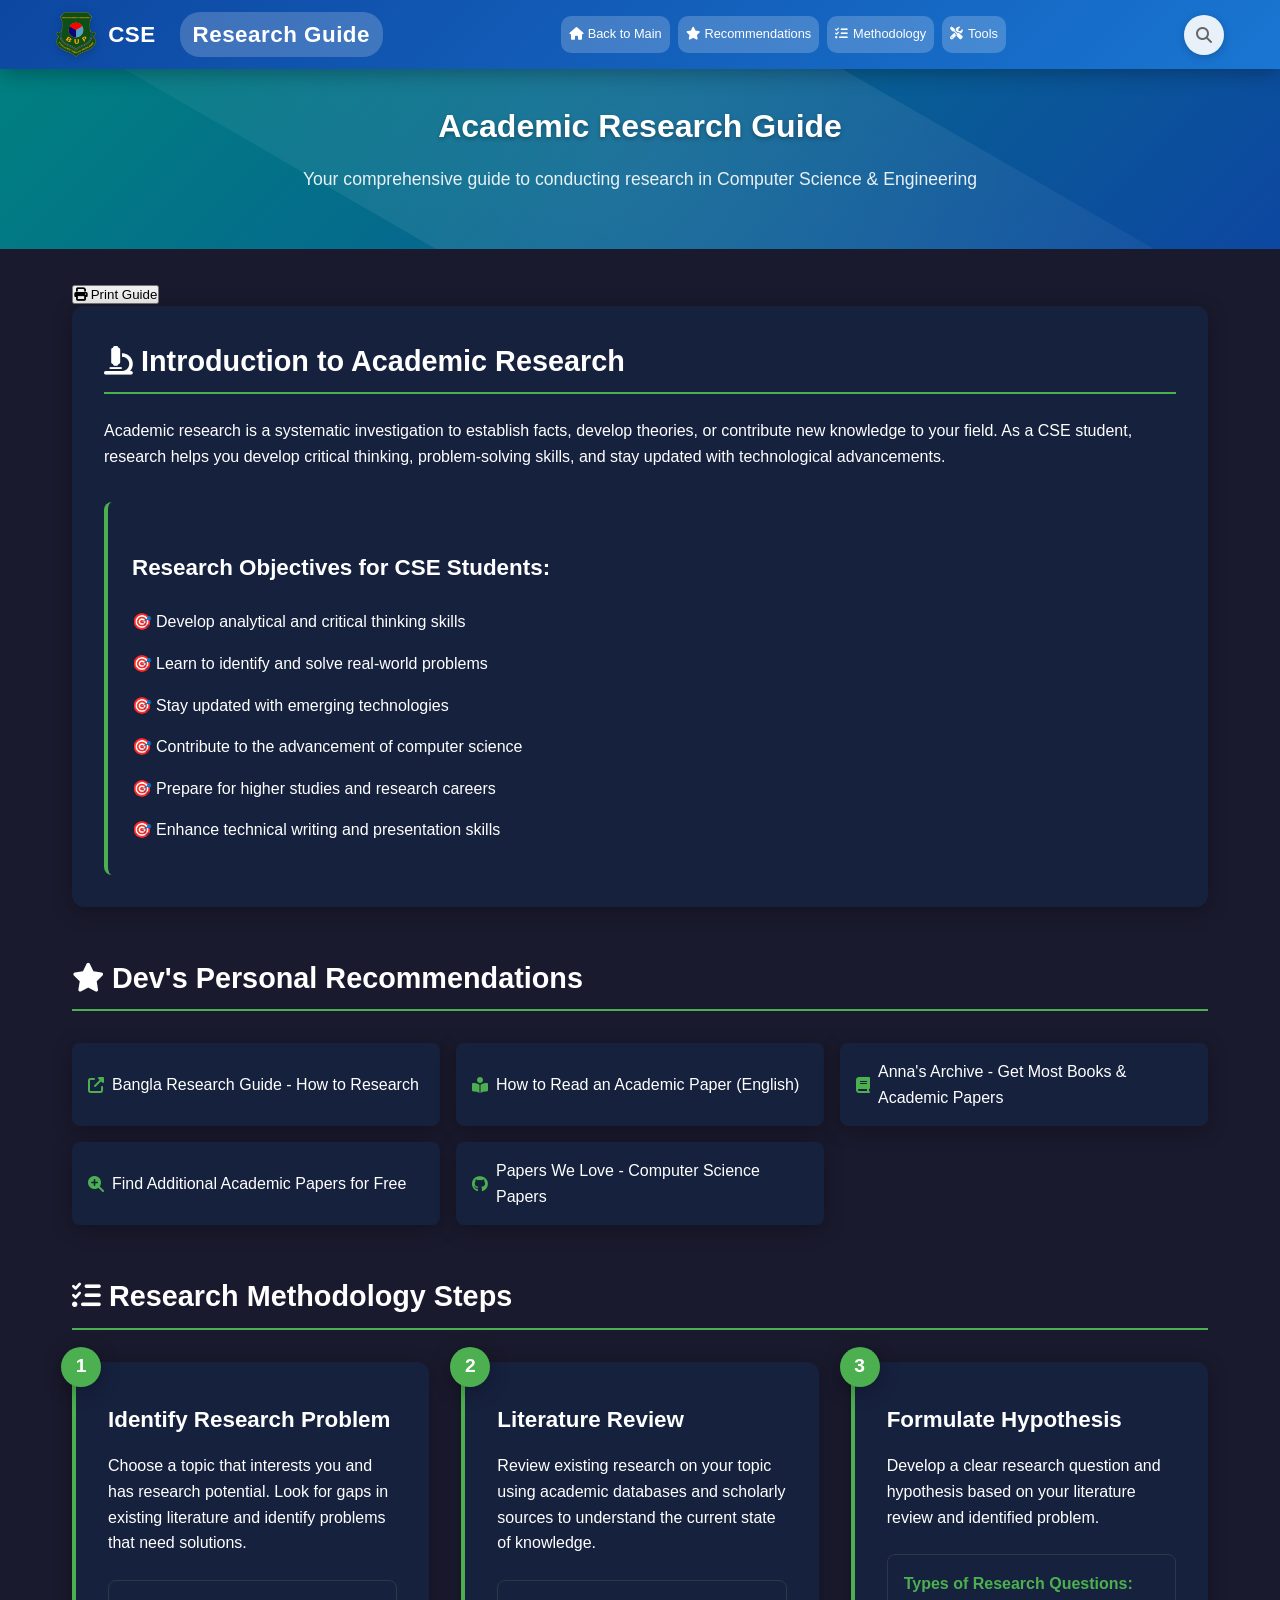
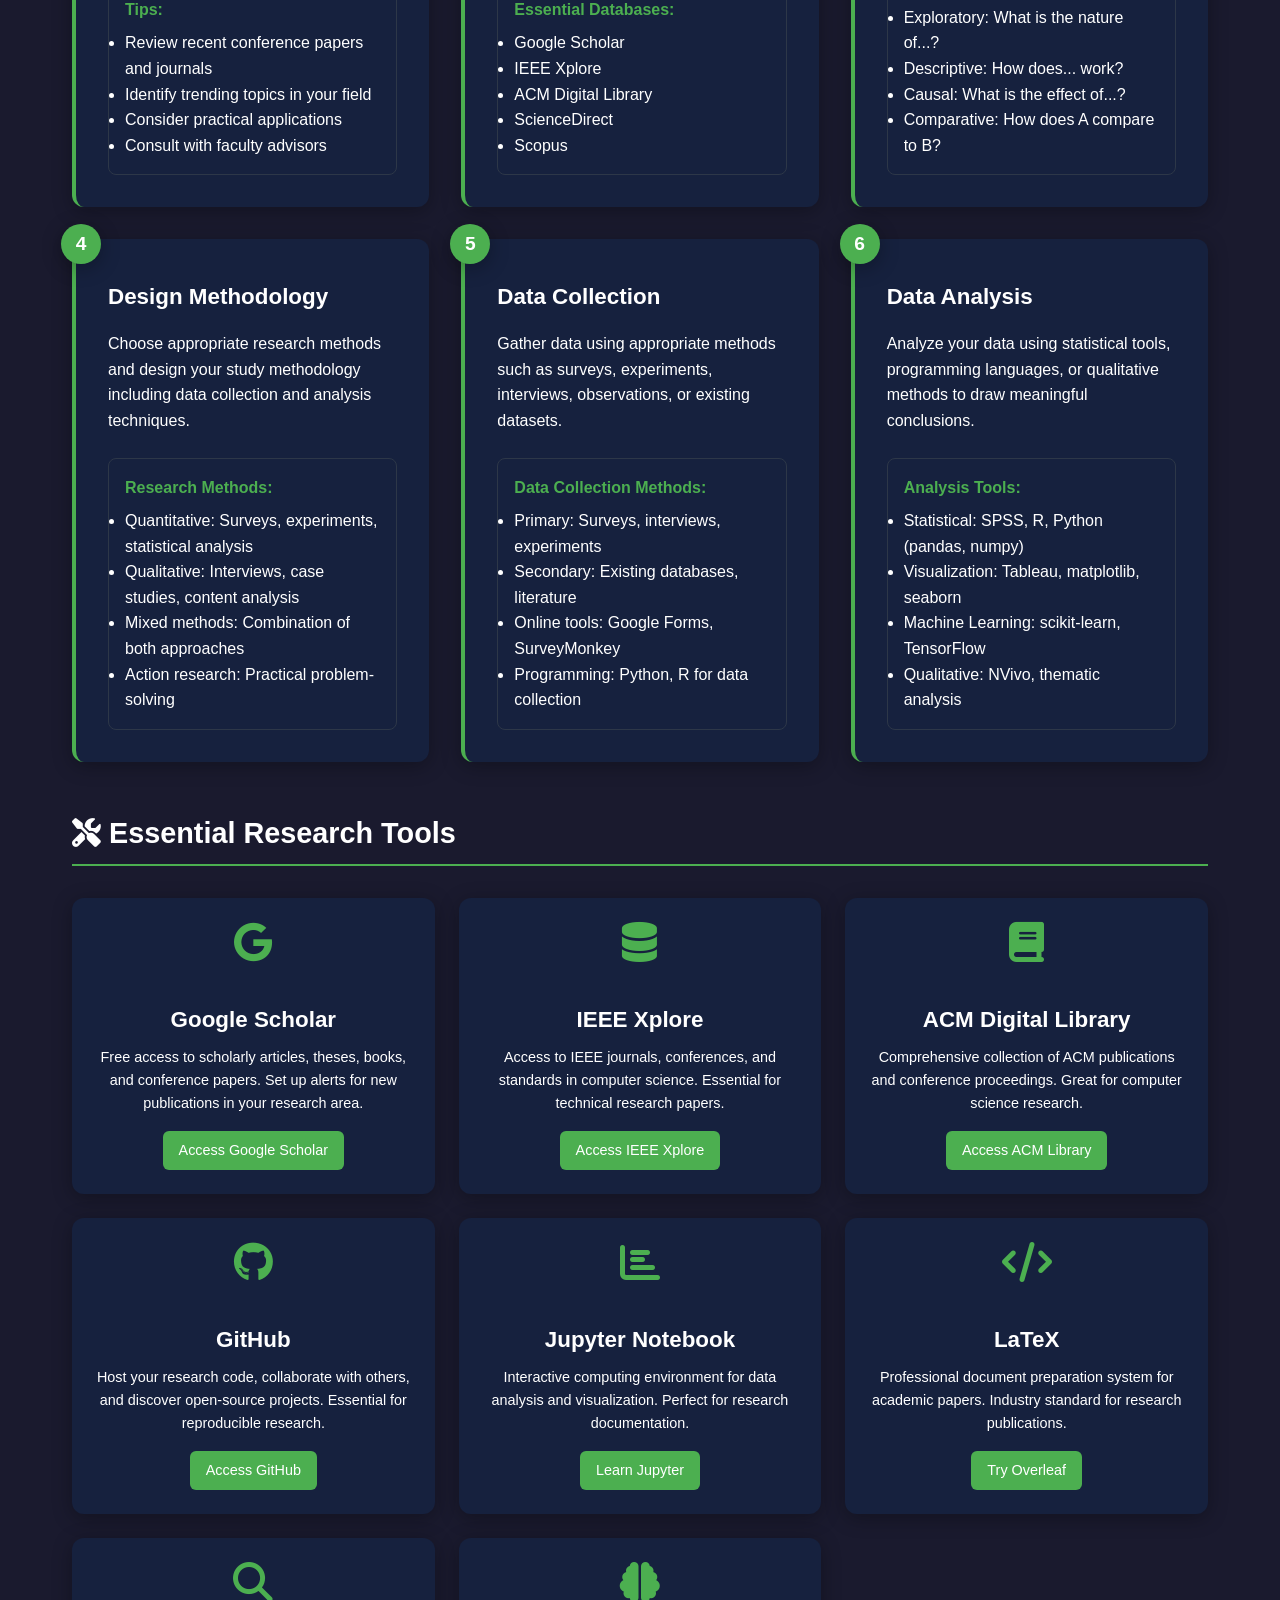
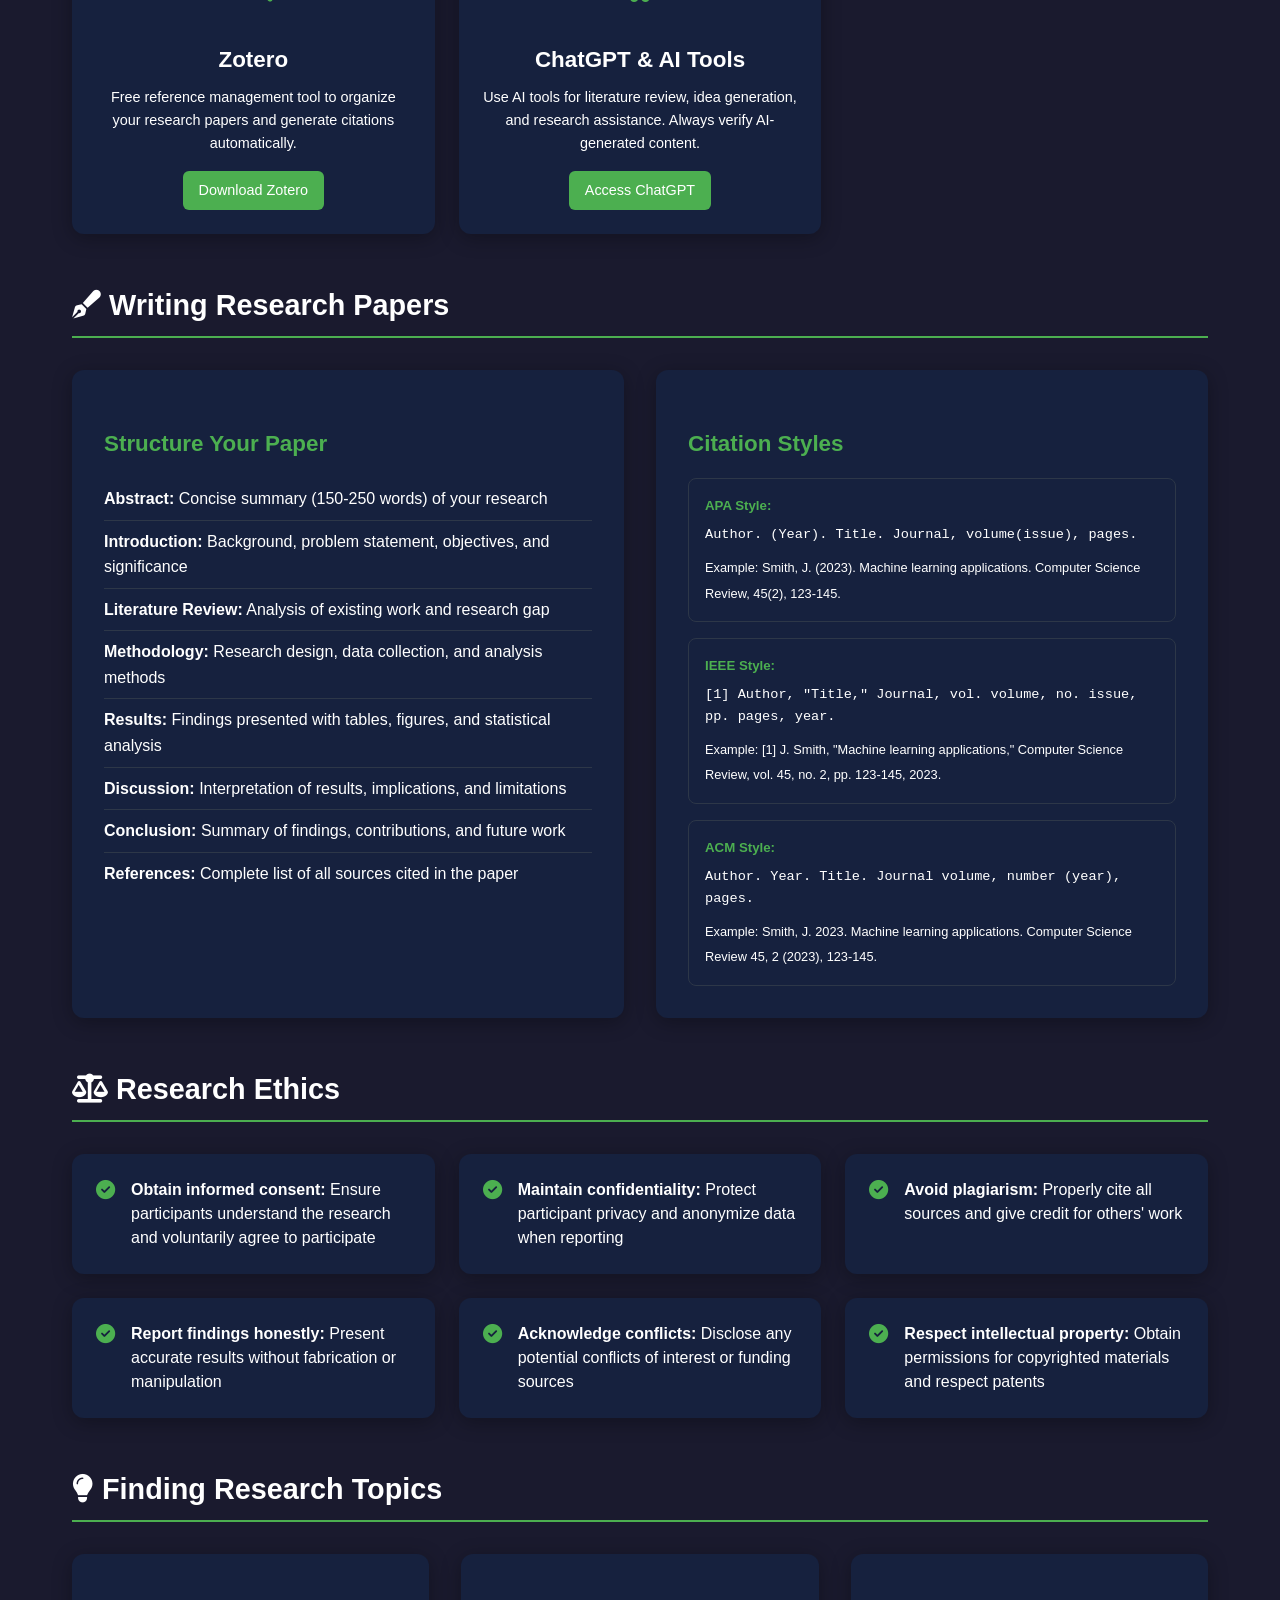
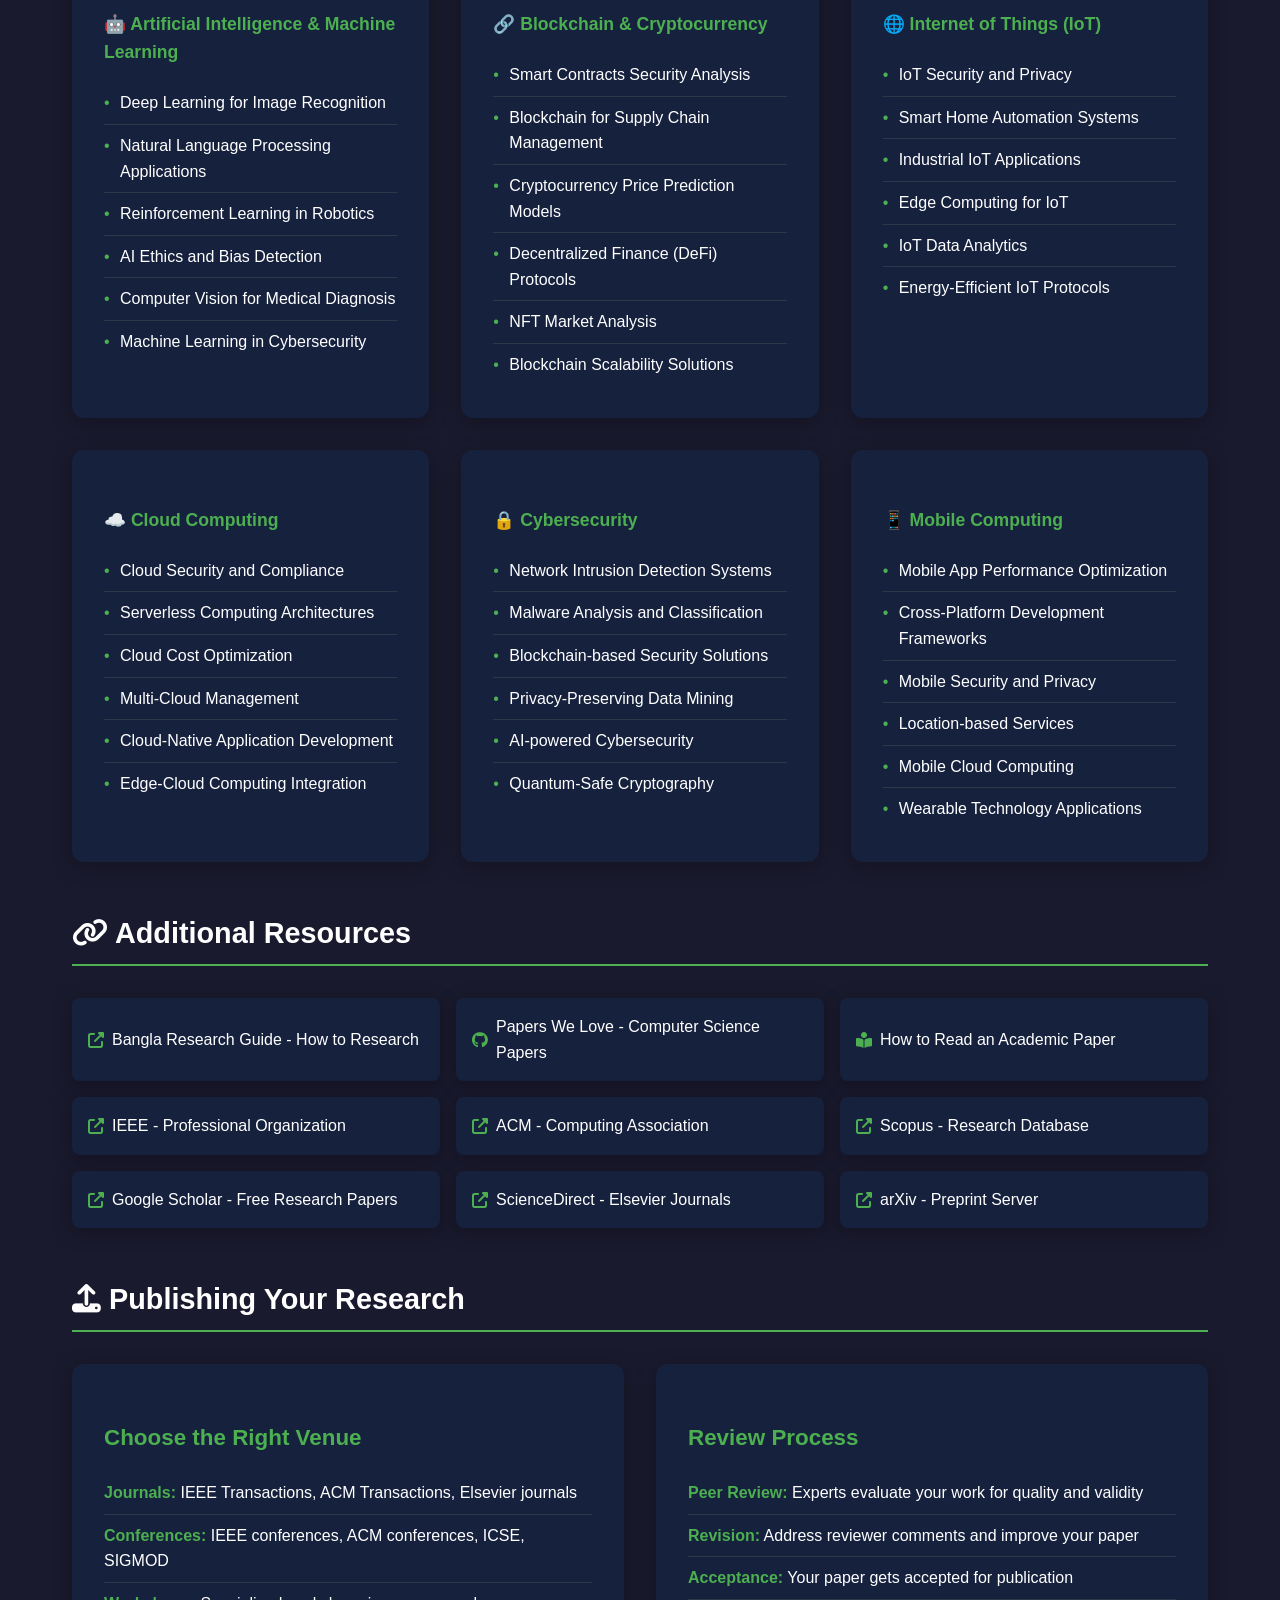
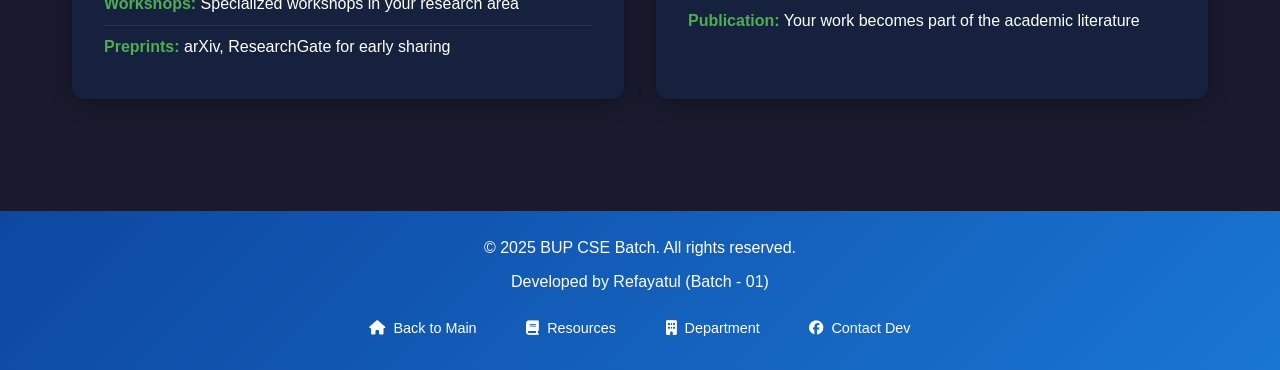
==== research-guide.html @ 0cd7b8c2 "feat: add research guide and contact dev links to navigation - Add navigation links to research guid" ====
<!DOCTYPE html>
<html lang="en">

<head>
    <meta charset="UTF-8">
    <meta name="viewport" content="width=device-width, initial-scale=1.0">
    <title>Academic Research Guide - BUP CSE</title>
    <link rel="icon" href="assets/images/logo/BUP_Logopng.png" type="image/png">
    <link rel="stylesheet" href="css/style.css">
    <link rel="stylesheet" href="css/research-guide.css">
    <!-- Manifest for PWA -->
    <link rel="manifest" href="data/manifest.json">
    <!-- Font Awesome for better icons -->
    <link rel="stylesheet" href="https://cdnjs.cloudflare.com/ajax/libs/font-awesome/6.4.0/css/all.min.css">
</head>

<body data-theme="dark">
    <!-- Header -->
    <header>
        <div class="nav-container">
            <div class="logo">
                <a href="index.html">
                    <img src="assets/images/logo/BUP_Logopng.png" alt="BUP Logo" id="siteLogo">
                    <span>CSE</span>
                </a>
                <span class="batch-indicator">Research Guide</span>
            </div>

            <!-- Nav Links in Navbar -->
            <div class="nav-links">
                <a href="index.html">
                    <i class="fas fa-home"></i> Back to Main
                </a>
                <a href="#dev-recommendations">
                    <i class="fas fa-star"></i> Recommendations
                </a>
                <a href="#research-steps">
                    <i class="fas fa-list-check"></i> Methodology
                </a>
                <a href="#research-tools">
                    <i class="fas fa-tools"></i> Tools
                </a>
            </div>

            <!-- Mobile Menu -->
            <div class="mobile-menu" id="mobileMenu">
                <a href="index.html"><i class="fas fa-home"></i> Back to Main</a>
                <a href="#research-intro"><i class="fas fa-microscope"></i> Introduction</a>
                <a href="#research-steps"><i class="fas fa-list-check"></i> Methodology</a>
                <a href="#research-tools"><i class="fas fa-tools"></i> Tools</a>
                <a href="#research-writing"><i class="fas fa-pen-fancy"></i> Writing</a>
                <a href="#research-ethics"><i class="fas fa-balance-scale"></i> Ethics</a>
                <a href="#research-topics"><i class="fas fa-lightbulb"></i> Topics</a>
            </div>

            <!-- Enhanced Navbar Controls -->
            <div class="navbar-controls">
                <div class="search-container-nav">
                    <div class="search-wrapper-nav">
                        <i class="fas fa-search search-icon-nav"></i>
                        <input type="text" id="resourceSearchNav" placeholder="Search guide...">
                        <button id="clearSearchNav" class="clear-search-nav">
                            <i class="fas fa-times"></i>
                        </button>
                    </div>
                    <div id="searchResultsNav" class="search-results-nav"></div>
                </div>
                <div class="hamburger" id="hamburger" onclick="toggleMenu()">
                    <div></div>
                    <div></div>
                    <div></div>
                </div>
            </div>
        </div>
    </header>

    <!-- Hero Section -->
    <section class="hero desktop-only">
        <div class="hero-content">
            <h1>Academic Research Guide</h1>
            <p>Your comprehensive guide to conducting research in Computer Science & Engineering</p>
        </div>
    </section>

    <!-- Research Guide Content -->
    <section class="research-guide-section" id="research-guide">
        <div class="research-content">
            <div class="research-intro" id="research-intro">
                <h3><i class="fas fa-microscope"></i> Introduction to Academic Research</h3>
                <p>Academic research is a systematic investigation to establish facts, develop theories, or contribute new knowledge to your field. As a CSE student, research helps you develop critical thinking, problem-solving skills, and stay updated with technological advancements.</p>

                <div class="research-objectives">
                    <h4>Research Objectives for CSE Students:</h4>
                    <ul>
                        <li>Develop analytical and critical thinking skills</li>
                        <li>Learn to identify and solve real-world problems</li>
                        <li>Stay updated with emerging technologies</li>
                        <li>Contribute to the advancement of computer science</li>
                        <li>Prepare for higher studies and research careers</li>
                        <li>Enhance technical writing and presentation skills</li>
                    </ul>
                </div>
            </div>

            <div class="research-resources" id="dev-recommendations">
                <h3><i class="fas fa-star"></i> Dev's Personal Recommendations</h3>
                <div class="resource-links">
                    <a href="https://howtoresearch.gitbook.io/home" target="_blank" class="resource-link">
                        <i class="fas fa-external-link-alt"></i> Bangla Research Guide - How to Research
                    </a>
                    <a href="https://github.com/papers-we-love/papers-we-love?tab=readme-ov-file#how-to-read-a-paper" target="_blank" class="resource-link">
                        <i class="fas fa-book-reader"></i> How to Read an Academic Paper (English)
                    </a>
                    <a href="https://annas-archive.org/" target="_blank" class="resource-link">
                        <i class="fas fa-book"></i> Anna's Archive - Get Most Books & Academic Papers
                    </a>
                    <a href="https://fmhy.net/reading#academic-papers" target="_blank" class="resource-link">
                        <i class="fas fa-search-plus"></i> Find Additional Academic Papers for Free
                    </a>
                    
                    <a href="https://github.com/papers-we-love/papers-we-love?tab=readme-ov-file" target="_blank" class="resource-link">
                        <i class="fab fa-github"></i> Papers We Love - Computer Science Papers
                    </a>
                    
                </div>
            </div>

            <div class="research-steps" id="research-steps">
                <h3><i class="fas fa-list-check"></i> Research Methodology Steps</h3>
                <div class="steps-grid">
                    <div class="step-item">
                        <div class="step-number">1</div>
                        <h4>Identify Research Problem</h4>
                        <p>Choose a topic that interests you and has research potential. Look for gaps in existing literature and identify problems that need solutions.</p>
                        <div class="step-tips">
                            <strong>Tips:</strong>
                            <ul>
                                <li>Review recent conference papers and journals</li>
                                <li>Identify trending topics in your field</li>
                                <li>Consider practical applications</li>
                                <li>Consult with faculty advisors</li>
                            </ul>
                        </div>
                    </div>
                    <div class="step-item">
                        <div class="step-number">2</div>
                        <h4>Literature Review</h4>
                        <p>Review existing research on your topic using academic databases and scholarly sources to understand the current state of knowledge.</p>
                        <div class="step-tips">
                            <strong>Essential Databases:</strong>
                            <ul>
                                <li>Google Scholar</li>
                                <li>IEEE Xplore</li>
                                <li>ACM Digital Library</li>
                                <li>ScienceDirect</li>
                                <li>Scopus</li>
                            </ul>
                        </div>
                    </div>
                    <div class="step-item">
                        <div class="step-number">3</div>
                        <h4>Formulate Hypothesis</h4>
                        <p>Develop a clear research question and hypothesis based on your literature review and identified problem.</p>
                        <div class="step-tips">
                            <strong>Types of Research Questions:</strong>
                            <ul>
                                <li>Exploratory: What is the nature of...?</li>
                                <li>Descriptive: How does... work?</li>
                                <li>Causal: What is the effect of...?</li>
                                <li>Comparative: How does A compare to B?</li>
                            </ul>
                        </div>
                    </div>
                    <div class="step-item">
                        <div class="step-number">4</div>
                        <h4>Design Methodology</h4>
                        <p>Choose appropriate research methods and design your study methodology including data collection and analysis techniques.</p>
                        <div class="step-tips">
                            <strong>Research Methods:</strong>
                            <ul>
                                <li>Quantitative: Surveys, experiments, statistical analysis</li>
                                <li>Qualitative: Interviews, case studies, content analysis</li>
                                <li>Mixed methods: Combination of both approaches</li>
                                <li>Action research: Practical problem-solving</li>
                            </ul>
                        </div>
                    </div>
                    <div class="step-item">
                        <div class="step-number">5</div>
                        <h4>Data Collection</h4>
                        <p>Gather data using appropriate methods such as surveys, experiments, interviews, observations, or existing datasets.</p>
                        <div class="step-tips">
                            <strong>Data Collection Methods:</strong>
                            <ul>
                                <li>Primary: Surveys, interviews, experiments</li>
                                <li>Secondary: Existing databases, literature</li>
                                <li>Online tools: Google Forms, SurveyMonkey</li>
                                <li>Programming: Python, R for data collection</li>
                            </ul>
                        </div>
                    </div>
                    <div class="step-item">
                        <div class="step-number">6</div>
                        <h4>Data Analysis</h4>
                        <p>Analyze your data using statistical tools, programming languages, or qualitative methods to draw meaningful conclusions.</p>
                        <div class="step-tips">
                            <strong>Analysis Tools:</strong>
                            <ul>
                                <li>Statistical: SPSS, R, Python (pandas, numpy)</li>
                                <li>Visualization: Tableau, matplotlib, seaborn</li>
                                <li>Machine Learning: scikit-learn, TensorFlow</li>
                                <li>Qualitative: NVivo, thematic analysis</li>
                            </ul>
                        </div>
                    </div>
                </div>
            </div>

            <div class="research-tools" id="research-tools">
                <h3><i class="fas fa-tools"></i> Essential Research Tools</h3>
                <div class="tools-grid">
                    <div class="tool-item">
                        <i class="fab fa-google"></i>
                        <h4>Google Scholar</h4>
                        <p>Free access to scholarly articles, theses, books, and conference papers. Set up alerts for new publications in your research area.</p>
                        <a href="https://scholar.google.com/" target="_blank" class="tool-link">Access Google Scholar</a>
                    </div>
                    <div class="tool-item">
                        <i class="fas fa-database"></i>
                        <h4>IEEE Xplore</h4>
                        <p>Access to IEEE journals, conferences, and standards in computer science. Essential for technical research papers.</p>
                        <a href="https://ieeexplore.ieee.org/" target="_blank" class="tool-link">Access IEEE Xplore</a>
                    </div>
                    <div class="tool-item">
                        <i class="fas fa-book"></i>
                        <h4>ACM Digital Library</h4>
                        <p>Comprehensive collection of ACM publications and conference proceedings. Great for computer science research.</p>
                        <a href="https://dl.acm.org/" target="_blank" class="tool-link">Access ACM Library</a>
                    </div>
                    <div class="tool-item">
                        <i class="fab fa-github"></i>
                        <h4>GitHub</h4>
                        <p>Host your research code, collaborate with others, and discover open-source projects. Essential for reproducible research.</p>
                        <a href="https://github.com/" target="_blank" class="tool-link">Access GitHub</a>
                    </div>
                    <div class="tool-item">
                        <i class="fas fa-chart-bar"></i>
                        <h4>Jupyter Notebook</h4>
                        <p>Interactive computing environment for data analysis and visualization. Perfect for research documentation.</p>
                        <a href="https://jupyter.org/" target="_blank" class="tool-link">Learn Jupyter</a>
                    </div>
                    <div class="tool-item">
                        <i class="fas fa-code"></i>
                        <h4>LaTeX</h4>
                        <p>Professional document preparation system for academic papers. Industry standard for research publications.</p>
                        <a href="https://www.overleaf.com/" target="_blank" class="tool-link">Try Overleaf</a>
                    </div>
                    <div class="tool-item">
                        <i class="fas fa-search"></i>
                        <h4>Zotero</h4>
                        <p>Free reference management tool to organize your research papers and generate citations automatically.</p>
                        <a href="https://www.zotero.org/" target="_blank" class="tool-link">Download Zotero</a>
                    </div>
                    <div class="tool-item">
                        <i class="fas fa-brain"></i>
                        <h4>ChatGPT & AI Tools</h4>
                        <p>Use AI tools for literature review, idea generation, and research assistance. Always verify AI-generated content.</p>
                        <a href="https://chat.openai.com/" target="_blank" class="tool-link">Access ChatGPT</a>
                    </div>
                </div>
            </div>

            <div class="research-writing" id="research-writing">
                <h3><i class="fas fa-pen-fancy"></i> Writing Research Papers</h3>
                <div class="writing-tips">
                    <div class="writing-tip">
                        <h4>Structure Your Paper</h4>
                        <ul>
                            <li><strong>Abstract:</strong> Concise summary (150-250 words) of your research</li>
                            <li><strong>Introduction:</strong> Background, problem statement, objectives, and significance</li>
                            <li><strong>Literature Review:</strong> Analysis of existing work and research gap</li>
                            <li><strong>Methodology:</strong> Research design, data collection, and analysis methods</li>
                            <li><strong>Results:</strong> Findings presented with tables, figures, and statistical analysis</li>
                            <li><strong>Discussion:</strong> Interpretation of results, implications, and limitations</li>
                            <li><strong>Conclusion:</strong> Summary of findings, contributions, and future work</li>
                            <li><strong>References:</strong> Complete list of all sources cited in the paper</li>
                        </ul>
                    </div>
                    <div class="writing-tip">
                        <h4>Citation Styles</h4>
                        <div class="citation-examples">
                            <div class="citation-style">
                                <h5>APA Style:</h5>
                                <p>Author. (Year). Title. Journal, volume(issue), pages.</p>
                                <small>Example: Smith, J. (2023). Machine learning applications. Computer Science Review, 45(2), 123-145.</small>
                            </div>
                            <div class="citation-style">
                                <h5>IEEE Style:</h5>
                                <p>[1] Author, "Title," Journal, vol. volume, no. issue, pp. pages, year.</p>
                                <small>Example: [1] J. Smith, "Machine learning applications," Computer Science Review, vol. 45, no. 2, pp. 123-145, 2023.</small>
                            </div>
                            <div class="citation-style">
                                <h5>ACM Style:</h5>
                                <p>Author. Year. Title. Journal volume, number (year), pages.</p>
                                <small>Example: Smith, J. 2023. Machine learning applications. Computer Science Review 45, 2 (2023), 123-145.</small>
                            </div>
                        </div>
                    </div>
                </div>
            </div>

            <div class="research-ethics" id="research-ethics">
                <h3><i class="fas fa-balance-scale"></i> Research Ethics</h3>
                <div class="ethics-points">
                    <div class="ethics-point">
                        <i class="fas fa-check-circle"></i>
                        <span><strong>Obtain informed consent:</strong> Ensure participants understand the research and voluntarily agree to participate</span>
                    </div>
                    <div class="ethics-point">
                        <i class="fas fa-check-circle"></i>
                        <span><strong>Maintain confidentiality:</strong> Protect participant privacy and anonymize data when reporting</span>
                    </div>
                    <div class="ethics-point">
                        <i class="fas fa-check-circle"></i>
                        <span><strong>Avoid plagiarism:</strong> Properly cite all sources and give credit for others' work</span>
                    </div>
                    <div class="ethics-point">
                        <i class="fas fa-check-circle"></i>
                        <span><strong>Report findings honestly:</strong> Present accurate results without fabrication or manipulation</span>
                    </div>
                    <div class="ethics-point">
                        <i class="fas fa-check-circle"></i>
                        <span><strong>Acknowledge conflicts:</strong> Disclose any potential conflicts of interest or funding sources</span>
                    </div>
                    <div class="ethics-point">
                        <i class="fas fa-check-circle"></i>
                        <span><strong>Respect intellectual property:</strong> Obtain permissions for copyrighted materials and respect patents</span>
                    </div>
                </div>
            </div>

            <div class="research-topics" id="research-topics">
                <h3><i class="fas fa-lightbulb"></i> Finding Research Topics</h3>
                <div class="topic-suggestions">
                    <div class="topic-category">
                        <h4>🤖 Artificial Intelligence & Machine Learning</h4>
                        <ul>
                            <li>Deep Learning for Image Recognition</li>
                            <li>Natural Language Processing Applications</li>
                            <li>Reinforcement Learning in Robotics</li>
                            <li>AI Ethics and Bias Detection</li>
                            <li>Computer Vision for Medical Diagnosis</li>
                            <li>Machine Learning in Cybersecurity</li>
                        </ul>
                    </div>
                    <div class="topic-category">
                        <h4>🔗 Blockchain & Cryptocurrency</h4>
                        <ul>
                            <li>Smart Contracts Security Analysis</li>
                            <li>Blockchain for Supply Chain Management</li>
                            <li>Cryptocurrency Price Prediction Models</li>
                            <li>Decentralized Finance (DeFi) Protocols</li>
                            <li>NFT Market Analysis</li>
                            <li>Blockchain Scalability Solutions</li>
                        </ul>
                    </div>
                    <div class="topic-category">
                        <h4>🌐 Internet of Things (IoT)</h4>
                        <ul>
                            <li>IoT Security and Privacy</li>
                            <li>Smart Home Automation Systems</li>
                            <li>Industrial IoT Applications</li>
                            <li>Edge Computing for IoT</li>
                            <li>IoT Data Analytics</li>
                            <li>Energy-Efficient IoT Protocols</li>
                        </ul>
                    </div>
                    <div class="topic-category">
                        <h4>☁️ Cloud Computing</h4>
                        <ul>
                            <li>Cloud Security and Compliance</li>
                            <li>Serverless Computing Architectures</li>
                            <li>Cloud Cost Optimization</li>
                            <li>Multi-Cloud Management</li>
                            <li>Cloud-Native Application Development</li>
                            <li>Edge-Cloud Computing Integration</li>
                        </ul>
                    </div>
                    <div class="topic-category">
                        <h4>🔒 Cybersecurity</h4>
                        <ul>
                            <li>Network Intrusion Detection Systems</li>
                            <li>Malware Analysis and Classification</li>
                            <li>Blockchain-based Security Solutions</li>
                            <li>Privacy-Preserving Data Mining</li>
                            <li>AI-powered Cybersecurity</li>
                            <li>Quantum-Safe Cryptography</li>
                        </ul>
                    </div>
                    <div class="topic-category">
                        <h4>📱 Mobile Computing</h4>
                        <ul>
                            <li>Mobile App Performance Optimization</li>
                            <li>Cross-Platform Development Frameworks</li>
                            <li>Mobile Security and Privacy</li>
                            <li>Location-based Services</li>
                            <li>Mobile Cloud Computing</li>
                            <li>Wearable Technology Applications</li>
                        </ul>
                    </div>
                </div>
            </div>

            <div class="research-resources">
                <h3><i class="fas fa-link"></i> Additional Resources</h3>
                <div class="resource-links">
                    <a href="https://howtoresearch.gitbook.io/home" target="_blank" class="resource-link">
                        <i class="fas fa-external-link-alt"></i> Bangla Research Guide - How to Research
                    </a>
                    <a href="https://github.com/papers-we-love/papers-we-love?tab=readme-ov-file" target="_blank" class="resource-link">
                        <i class="fab fa-github"></i> Papers We Love - Computer Science Papers
                    </a>
                    <a href="https://github.com/papers-we-love/papers-we-love?tab=readme-ov-file#how-to-read-a-paper" target="_blank" class="resource-link">
                        <i class="fas fa-book-reader"></i> How to Read an Academic Paper
                    </a>
                    <a href="https://www.ieee.org/" target="_blank" class="resource-link">
                        <i class="fas fa-external-link-alt"></i> IEEE - Professional Organization
                    </a>
                    <a href="https://www.acm.org/" target="_blank" class="resource-link">
                        <i class="fas fa-external-link-alt"></i> ACM - Computing Association
                    </a>
                    <a href="https://www.scopus.com/" target="_blank" class="resource-link">
                        <i class="fas fa-external-link-alt"></i> Scopus - Research Database
                    </a>
                    <a href="https://scholar.google.com/" target="_blank" class="resource-link">
                        <i class="fas fa-external-link-alt"></i> Google Scholar - Free Research Papers
                    </a>
                    <a href="https://www.sciencedirect.com/" target="_blank" class="resource-link">
                        <i class="fas fa-external-link-alt"></i> ScienceDirect - Elsevier Journals
                    </a>
                    <a href="https://arxiv.org/" target="_blank" class="resource-link">
                        <i class="fas fa-external-link-alt"></i> arXiv - Preprint Server
                    </a>
                </div>
            </div>

            <div class="research-publishing">
                <h3><i class="fas fa-upload"></i> Publishing Your Research</h3>
                <div class="publishing-guide">
                    <div class="publishing-step">
                        <h4>Choose the Right Venue</h4>
                        <ul>
                            <li><strong>Journals:</strong> IEEE Transactions, ACM Transactions, Elsevier journals</li>
                            <li><strong>Conferences:</strong> IEEE conferences, ACM conferences, ICSE, SIGMOD</li>
                            <li><strong>Workshops:</strong> Specialized workshops in your research area</li>
                            <li><strong>Preprints:</strong> arXiv, ResearchGate for early sharing</li>
                        </ul>
                    </div>
                    <div class="publishing-step">
                        <h4>Review Process</h4>
                        <ul>
                            <li><strong>Peer Review:</strong> Experts evaluate your work for quality and validity</li>
                            <li><strong>Revision:</strong> Address reviewer comments and improve your paper</li>
                            <li><strong>Acceptance:</strong> Your paper gets accepted for publication</li>
                            <li><strong>Publication:</strong> Your work becomes part of the academic literature</li>
                        </ul>
                    </div>
                </div>
            </div>
        </div>
    </section>

    <footer>
        <div class="container mx-auto">
            <p>&copy; 2025 BUP CSE Batch. All rights reserved.</p>
            <p class="mt-1">Developed by Refayatul (Batch - 01)</p>
            <div class="footer-links">
                <a href="index.html"><i class="fas fa-home"></i> Back to Main</a>
                <a href="index.html#resources"><i class="fas fa-book"></i> Resources</a>
                <a href="https://bup.edu.bd/department_home/8" target="_blank"><i class="fas fa-building"></i> Department</a>
                <a href="https://www.facebook.com/refayatul" target="_blank"><i class="fab fa-facebook"></i> Contact Dev</a>
            </div>
        </div>
    </footer>

    <script src="js/research-guide.js"></script>
    <!-- Service Worker Registration -->
    <script>
        if ('serviceWorker' in navigator) {
            window.addEventListener('load', function () {
                navigator.serviceWorker.register('/js/sw.js')
                    .then(function (registration) {
                        console.log('SW registered: ', registration);
                    })
                    .catch(function (registrationError) {
                        console.log('SW registration failed: ', registrationError);
                    });
            });
        }
    </script>
</body>

</html>
---- css/style.css ----
:root {
    --primary-color: #0D47A1;
    --primary-gradient: linear-gradient(135deg, #0D47A1 0%, #1976D2 100%);
    --secondary-color: #008080;
    --secondary-gradient: linear-gradient(135deg, #008080 0%, #00BFA5 100%);
    --accent-color: #4CAF50;
    --accent-gradient: linear-gradient(135deg, #4CAF50 0%, #8BC34A 100%);
    --yellow: #FFC107;
    --yellow-gradient: linear-gradient(135deg, #FFC107 0%, #FF9800 100%);
    --dark-bg: rgba(0, 0, 0, 0.5);
    --light-bg: #f8f9fa;
    --card-bg: #ffffff;
    --text-color: #333333;
    --border-color: #e9ecef;
    --shadow: 0 4px 15px rgba(0, 0, 0, 0.1);
    --transition: all 0.3s cubic-bezier(0.4, 0, 0.2, 1);
}

/* Dark Mode Variables */
[data-theme="dark"] {
    --light-bg: #1a1a2e;
    --card-bg: #16213e;
    --text-color: #ffffff;
    --border-color: #2d3748;
    --shadow: 0 4px 20px rgba(0, 0, 0, 0.3);
}

* {
    box-sizing: border-box;
    margin: 0;
    padding: 0;
}

body {
    font-family: 'Segoe UI', Tahoma, Geneva, Verdana, sans-serif;
    line-height: 1.6;
    background: var(--light-bg);
    color: var(--text-color);
    overflow-x: hidden;
    transition: var(--transition);
}

/* Header */
header {
    background: var(--primary-gradient);
    color: white;
    position: sticky;
    top: 0;
    z-index: 1000;
    box-shadow: var(--shadow);
    animation: slideDown 0.6s ease-out;
}

@keyframes slideDown {
    from {
        transform: translateY(-100%);
        opacity: 0;
    }

    to {
        transform: translateY(0);
        opacity: 1;
    }
}

.nav-container {
    max-width: 1200px;
    margin: 0 auto;
    padding: 0.75rem 1rem;
    display: flex;
    justify-content: space-between;
    align-items: center;
    flex-wrap: wrap;
    gap: 1rem;
}

.logo {
    display: flex;
    align-items: center;
    gap: 0.75rem;
    animation: fadeIn 1s ease-out;
    min-width: 150px;
}

.logo a {
    display: flex;
    align-items: center;
    gap: 0.75rem;
}

.logo img {
    vertical-align: middle;
    flex-shrink: 0;
}

.logo a span {
    vertical-align: middle;
    line-height: 1;
}

#siteLogo {
    height: 45px;
    width: auto;
    transition: var(--transition);
    filter: drop-shadow(0 2px 4px rgba(0, 0, 0, 0.2));
}

.logo a {
    text-decoration: none;
    color: inherit;
}

.logo a:hover {
    text-decoration: none;
    color: inherit;
}

.logo span {
    font-weight: 600;
    font-size: 1.4rem;
    letter-spacing: 0.5px;
}

.batch-indicator {
    background: rgba(255, 255, 255, 0.2);
    padding: 0.3rem 0.8rem;
    border-radius: 20px;
    font-size: 0.9rem;
    margin-left: 0.75rem;
    backdrop-filter: blur(10px);
    animation: pulse 2s infinite;
}

@keyframes pulse {
    0% {
        transform: scale(1);
    }

    50% {
        transform: scale(1.05);
    }

    100% {
        transform: scale(1);
    }
}

/* Search in Navbar */
.search-container-nav {
    position: relative;
    width: 40px;
    transition: width 0.3s ease;
}

.search-container-nav.active {
    width: 200px;
}

.search-wrapper-nav {
    position: relative;
    display: flex;
    align-items: center;
    background: rgba(255, 255, 255, 0.9);
    border-radius: 30px;
    box-shadow: 0 2px 8px rgba(0, 0, 0, 0.2);
    transition: var(--transition);
    height: 40px;
}

.search-wrapper-nav:hover {
    transform: translateY(-2px);
    box-shadow: 0 4px 12px rgba(0, 0, 0, 0.3);
}

.search-icon-nav {
    position: absolute;
    left: 12px;
    color: #666;
    font-size: 16px;
    cursor: pointer;
    z-index: 2;
}

#resourceSearchNav {
    width: 100%;
    padding: 10px 35px 10px 35px;
    border: none;
    border-radius: 30px;
    font-size: 14px;
    background: transparent;
    color: #333;
    transition: var(--transition);
    opacity: 0;
    visibility: hidden;
}

.search-container-nav.active #resourceSearchNav {
    opacity: 1;
    visibility: visible;
}

#resourceSearchNav:focus {
    outline: none;
    box-shadow: 0 0 0 2px rgba(13, 71, 161, 0.3);
}

.clear-search-nav {
    position: absolute;
    right: 10px;
    background: none;
    border: none;
    font-size: 16px;
    cursor: pointer;
    color: #999;
    width: 24px;
    height: 24px;
    border-radius: 50%;
    display: flex;
    align-items: center;
    justify-content: center;
    transition: var(--transition);
    opacity: 0;
    visibility: hidden;
}

.search-container-nav.active .clear-search-nav {
    opacity: 1;
    visibility: visible;
}

.clear-search-nav:hover {
    background: #f0f0f0;
    color: #666;
    transform: rotate(90deg);
}

.search-results-nav {
    position: absolute;
    top: 100%;
    left: 0;
    right: 0;
    margin-top: 5px;
    background: var(--card-bg);
    border-radius: 12px;
    box-shadow: var(--shadow);
    max-height: 300px;
    overflow-y: auto;
    display: none;
    animation: slideDown 0.3s ease-out;
    border: 1px solid var(--border-color);
    z-index: 100;
}

.search-result-item-nav {
    padding: 12px 20px;
    border-bottom: 1px solid var(--border-color);
    cursor: pointer;
    transition: var(--transition);
    display: flex;
    align-items: center;
    gap: 0.75rem;
}

.search-result-item-nav:hover {
    background: linear-gradient(90deg, rgba(13, 71, 161, 0.1) 0%, transparent 100%);
    transform: translateX(5px);
}

.search-result-item-nav:last-child {
    border-bottom: none;
}

.search-result-item-nav i {
    color: var(--primary-color);
}

.nav-links {
    display: flex;
    gap: 1.5rem;
    align-items: center;
}

.nav-links a {
    color: white;
    text-decoration: none;
    font-weight: 500;
    transition: var(--transition);
    padding: 0.5rem 1rem;
    border-radius: 25px;
    display: flex;
    align-items: center;
    gap: 0.5rem;
}

.nav-links a:hover {
    background: rgba(255, 255, 255, 0.2);
    transform: translateY(-2px);
    box-shadow: 0 4px 12px rgba(0, 0, 0, 0.2);
}

.navbar-controls {
    display: flex;
    align-items: center;
    gap: 0.75rem;
}

/* Nav Links in Navbar */
.nav-links {
    display: flex;
    gap: 0.5rem;
    align-items: center;
}

.nav-links a {
    color: white;
    text-decoration: none;
    font-weight: 500;
    transition: var(--transition);
    padding: 0.5rem;
    border-radius: 10px;
    display: flex;
    align-items: center;
    gap: 0.3rem;
    font-size: 0.8rem;
    background: rgba(255, 255, 255, 0.2);
}

.nav-links a:hover {
    background: rgba(255, 255, 255, 0.3);
    transform: translateY(-2px);
}

/* Mobile Nav Links in Navbar - Hidden on desktop */
.mobile-nav-links {
    display: none;
}

/* Dark Mode Toggle in Navbar */
.dark-mode-toggle-navbar {
    background: rgba(255, 255, 255, 0.2);
    color: white;
    border: none;
    border-radius: 50%;
    width: 40px;
    height: 40px;
    cursor: pointer;
    font-size: 18px;
    transition: var(--transition);
    display: flex;
    align-items: center;
    justify-content: center;
    box-shadow: 0 2px 8px rgba(0, 0, 0, 0.2);
}

.dark-mode-toggle-navbar:hover {
    background: rgba(255, 255, 255, 0.3);
    transform: rotate(15deg);
}

.hamburger {
    display: none;
    flex-direction: column;
    gap: 5px;
    cursor: pointer;
    padding: 0.5rem;
    z-index: 1000;
}

.hamburger div {
    width: 26px;
    height: 3px;
    background-color: white;
    border-radius: 3px;
    transition: var(--transition);
    transform-origin: center;
}

.hamburger.active div:nth-child(1) {
    transform: translateY(8px) rotate(45deg);
}

.hamburger.active div:nth-child(2) {
    opacity: 0;
}

.hamburger.active div:nth-child(3) {
    transform: translateY(-8px) rotate(-45deg);
}

.hamburger:hover div {
    background-color: var(--yellow);
}

/* Mobile Menu */
.mobile-menu {
    display: none;
    position: absolute;
    top: 100%;
    left: 0;
    right: 0;
    background: var(--primary-gradient);
    padding: 1rem;
    z-index: 999;
    box-shadow: 0 10px 30px rgba(0, 0, 0, 0.2);
    border-radius: 0 0 20px 20px;
    animation: slideDown 0.3s ease-out;
}

.mobile-menu.active {
    display: block;
}

.mobile-menu a {
    display: block;
    color: white;
    text-decoration: none;
    padding: 1rem;
    border-radius: 10px;
    margin-bottom: 0.5rem;
    transition: var(--transition);
    font-weight: 500;
}

.mobile-menu a:hover {
    background: rgba(255, 255, 255, 0.2);
    transform: translateX(5px);
}

/* Hero Section */
.hero {
    background: linear-gradient(135deg, var(--secondary-color) 0%, var(--primary-color) 100%);
    color: white;
    padding: 2rem 1rem;
    text-align: center;
    position: relative;
    overflow: hidden;
    animation: fadeIn 1s ease-out;
}

.hero::before {
    content: '';
    position: absolute;
    top: -50%;
    left: -50%;
    width: 200%;
    height: 200%;
    background: radial-gradient(circle, rgba(255, 255, 255, 0.1) 0%, transparent 70%);
    transform: rotate(30deg);
    animation: rotate 20s linear infinite;
}

@keyframes rotate {
    from {
        transform: rotate(0deg);
    }

    to {
        transform: rotate(360deg);
    }
}

.hero-content {
    position: relative;
    z-index: 2;
    max-width: 800px;
    margin: 0 auto;
}

.hero h1 {
    font-size: 2rem;
    margin-bottom: 0.75rem;
    text-shadow: 0 2px 4px rgba(0, 0, 0, 0.3);
    animation: slideUp 0.8s ease-out;
}

.hero p {
    font-size: 1.1rem;
    margin-bottom: 1.5rem;
    opacity: 0.9;
    animation: slideUp 1s ease-out;
}

.hero-stats {
    display: flex;
    justify-content: center;
    gap: 1.5rem;
    flex-wrap: wrap;
    margin-top: 1.5rem;
}

.stat-item {
    display: flex;
    flex-direction: column;
    align-items: center;
    gap: 0.5rem;
    background: rgba(255, 255, 255, 0.1);
    padding: 0.75rem 1.25rem;
    border-radius: 12px;
    backdrop-filter: blur(10px);
    transition: var(--transition);
    animation: fadeIn 1.2s ease-out;
    box-shadow: 0 4px 12px rgba(0, 0, 0, 0.2);
}

.stat-item:hover {
    transform: translateY(-5px);
    background: rgba(255, 255, 255, 0.2);
    box-shadow: 0 8px 25px rgba(0, 0, 0, 0.3);
}

.stat-item i {
    font-size: 1.5rem;
}

/* Mobile Quick Actions */
.mobile-quick-actions {
    display: none;
    padding: 1rem;
    background: linear-gradient(135deg, #667eea 0%, #764ba2 100%);
    border-radius: 20px;
    margin: 1rem;
    box-shadow: var(--shadow);
}

.mobile-action-grid {
    display: flex;
    overflow-x: auto;
    gap: 1rem;
    padding: 0.5rem;
    scrollbar-width: none;
}

.mobile-action-grid::-webkit-scrollbar {
    display: none;
}

.mobile-action-btn {
    flex: 0 0 auto;
    min-width: 140px;
    padding: 1rem;
    background: rgba(255, 255, 255, 0.95);
    border: none;
    border-radius: 15px;
    color: #333;
    text-decoration: none;
    font-weight: 600;
    cursor: pointer;
    transition: var(--transition);
    text-align: center;
    display: flex;
    flex-direction: column;
    align-items: center;
    gap: 0.75rem;
    box-shadow: 0 4px 15px rgba(0, 0, 0, 0.1);
    backdrop-filter: blur(10px);
    animation: float 3s ease-in-out infinite;
}

@keyframes float {
    0% {
        transform: translateY(0px);
    }

    50% {
        transform: translateY(-10px);
    }

    100% {
        transform: translateY(0px);
    }
}

.mobile-action-btn:hover {
    background: white;
    transform: translateY(-5px);
    box-shadow: 0 8px 25px rgba(0, 0, 0, 0.2);
    color: var(--primary-color);
}

/* Hero Section */
.hero {
    background: linear-gradient(135deg, var(--secondary-color) 0%, var(--primary-color) 100%);
    color: white;
    padding: 2rem 1rem;
    text-align: center;
    position: relative;
    overflow: hidden;
    animation: fadeIn 1s ease-out;
}

.hero::before {
    content: '';
    position: absolute;
    top: -50%;
    left: -50%;
    width: 200%;
    height: 200%;
    background: radial-gradient(circle, rgba(255, 255, 255, 0.1) 0%, transparent 70%);
    transform: rotate(30deg);
    animation: rotate 20s linear infinite;
}

@keyframes rotate {
    from {
        transform: rotate(0deg);
    }

    to {
        transform: rotate(360deg);
    }
}

.hero-content {
    position: relative;
    z-index: 2;
    max-width: 800px;
    margin: 0 auto;
}

.hero h1 {
    font-size: 2rem;
    margin-bottom: 0.75rem;
    text-shadow: 0 2px 4px rgba(0, 0, 0, 0.3);
    animation: slideUp 0.8s ease-out;
}

.hero p {
    font-size: 1.1rem;
    margin-bottom: 1.5rem;
    opacity: 0.9;
    animation: slideUp 1s ease-out;
}

.hero-stats {
    display: flex;
    justify-content: center;
    gap: 1.5rem;
    flex-wrap: wrap;
    margin-top: 1.5rem;
}

.stat-item {
    display: flex;
    flex-direction: column;
    align-items: center;
    gap: 0.5rem;
    background: rgba(255, 255, 255, 0.1);
    padding: 0.75rem 1.25rem;
    border-radius: 12px;
    backdrop-filter: blur(10px);
    transition: var(--transition);
    animation: fadeIn 1.2s ease-out;
    box-shadow: 0 4px 12px rgba(0, 0, 0, 0.2);
}

.stat-item:hover {
    transform: translateY(-5px);
    background: rgba(255, 255, 255, 0.2);
    box-shadow: 0 8px 25px rgba(0, 0, 0, 0.3);
}

.stat-item i {
    font-size: 1.5rem;
}

/* Quick Actions */
.quick-actions {
    padding: 1.5rem 1rem;
    margin: 1.5rem 0;
    background: linear-gradient(135deg, #667eea 0%, #764ba2 100%);
    border-radius: 20px;
    box-shadow: var(--shadow);
    animation: fadeIn 0.8s ease-out;
}

.action-grid {
    display: grid;
    grid-template-columns: repeat(auto-fit, minmax(160px, 1fr));
    gap: 1.25rem;
    max-width: 1200px;
    margin: 0 auto;
}

.action-btn {
    padding: 1.2rem;
    background: rgba(255, 255, 255, 0.95);
    border: none;
    border-radius: 15px;
    color: #333;
    text-decoration: none;
    font-weight: 600;
    cursor: pointer;
    transition: var(--transition);
    text-align: center;
    display: flex;
    flex-direction: column;
    align-items: center;
    gap: 0.75rem;
    box-shadow: 0 4px 15px rgba(0, 0, 0, 0.1);
    backdrop-filter: blur(10px);
    animation: float 3s ease-in-out infinite;
}

.action-btn:nth-child(2n) {
    animation-delay: 0.5s;
}

.action-btn:nth-child(3n) {
    animation-delay: 1s;
}

.action-btn:hover {
    background: white;
    transform: translateY(-8px) scale(1.05);
    box-shadow: 0 12px 25px rgba(0, 0, 0, 0.2);
    color: var(--primary-color);
}

.action-btn i {
    font-size: 1.8rem;
}

/* Batch Selection Section */
.batch-selection-container {
    padding: 1.5rem 1rem;
    text-align: center;
    background: linear-gradient(135deg, #f8f9fa 0%, #e9ecef 100%);
    margin: 1.5rem 0;
    border-radius: 20px;
    animation: fadeIn 0.9s ease-out;
}

/* Dark Mode Fix for Batch Selection */
[data-theme="dark"] .batch-selection-container {
    background: linear-gradient(135deg, #1a1a2e 0%, #16213e 100%);
}

.batch-selection-title {
    font-size: 1.5rem;
    font-weight: 700;
    margin-bottom: 1.25rem;
    color: var(--primary-color);
    text-shadow: 0 2px 4px rgba(0, 0, 0, 0.1);
}

.batch-selector {
    display: flex;
    justify-content: center;
    gap: 1rem;
    flex-wrap: wrap;
    margin-bottom: 1rem;
}

.batch-select-btn {
    padding: 0.9rem 1.3rem;
    border: 2px solid var(--primary-color);
    background: linear-gradient(135deg, white 0%, #f8f9fa 100%);
    color: var(--primary-color);
    border-radius: 12px;
    font-weight: 600;
    cursor: pointer;
    transition: var(--transition);
    font-size: 0.95rem;
    display: flex;
    align-items: center;
    gap: 0.75rem;
    box-shadow: 0 4px 12px rgba(0, 0, 0, 0.1);
}

/* Dark Mode Fix for Batch Buttons */
[data-theme="dark"] .batch-select-btn {
    background: linear-gradient(135deg, #16213e 0%, #1a1a2e 100%);
    color: white;
    border-color: var(--primary-color);
}

.batch-select-btn:hover {
    background: var(--secondary-gradient);
    color: white;
    border-color: var(--secondary-color);
    transform: translateY(-3px);
    box-shadow: 0 8px 20px rgba(0, 0, 0, 0.2);
}

.batch-select-btn.selected {
    background: var(--primary-gradient);
    color: white;
    border-color: var(--primary-color);
    box-shadow: 0 6px 20px rgba(13, 71, 161, 0.3);
    transform: translateY(-2px);
}

/* Quick Resources */
.resources-section {
    background: var(--light-bg);
    padding: 2rem 1rem;
    animation: fadeIn 1s ease-out;
}

.section-title {
    text-align: center;
    font-size: 1.8rem;
    font-weight: 700;
    margin-bottom: 1.5rem;
    color: var(--primary-color);
    position: relative;
    display: inline-block;
    left: 50%;
    transform: translateX(-50%);
}

.section-title::after {
    content: '';
    position: absolute;
    bottom: -10px;
    left: 50%;
    transform: translateX(-50%);
    width: 80px;
    height: 4px;
    background: var(--accent-gradient);
    border-radius: 2px;
}

.resource-grid {
    display: grid;
    grid-template-columns: repeat(auto-fit, minmax(250px, 1fr));
    gap: 1.25rem;
    max-width: 1200px;
    margin: 0 auto;
}

/* Resource Cards */
.resource-card {
    display: flex;
    align-items: center;
    padding: 1.1rem;
    background: var(--card-bg);
    border-left: 5px solid var(--accent-color);
    border-radius: 15px;
    text-decoration: none;
    color: var(--text-color);
    transition: var(--transition);
    font-size: 1rem;
    position: relative;
    box-shadow: var(--shadow);
    overflow: hidden;
}

.resource-card:hover {
    transform: translateY(-5px) scale(1.02);
    box-shadow: 0 12px 30px rgba(0, 0, 0, 0.15);
    border-left-width: 8px;
}

.resource-icon {
    width: 1.5rem;
    height: 1.5rem;
    margin-right: 1rem;
    flex-shrink: 0;
    color: var(--accent-color);
    transition: var(--transition);
}

.resource-card:hover .resource-icon {
    transform: scale(1.2);
    color: var(--primary-color);
}

/* PDF Resource Cards */
.resource-card-pdf {
    border-left-color: #dc3545;
    background: linear-gradient(135deg, var(--card-bg) 0%, #fff5f5 100%);
}

.resource-card-pdf .resource-icon {
    color: #dc3545;
}

/* Bookmark Icon - Fixed positioning */
.bookmark-icon {
    position: absolute;
    top: 10px;
    right: 10px;
    cursor: pointer;
    font-size: 18px;
    color: #ddd;
    transition: var(--transition);
    background: rgba(255, 255, 255, 0.8);
    width: 30px;
    height: 30px;
    border-radius: 50%;
    display: flex;
    align-items: center;
    justify-content: center;
    box-shadow: 0 2px 6px rgba(0, 0, 0, 0.1);
    z-index: 10;
}

.bookmark-icon:hover {
    color: #ffc107;
    transform: scale(1.1) rotate(10deg);
    background: white;
}

.bookmark-icon.bookmarked {
    color: #ffc107;
    background: rgba(255, 193, 7, 0.1);
    transform: scale(1.1);
}

/* Routine Buttons Container */
#routineButtons {
    text-align: center;
    margin: 20px 0;
    padding: 0 1rem;
    animation: slideUp 0.5s ease-out;
}

#routineButtons .resource-card {
    display: inline-flex;
    width: auto;
    padding: 0.9rem 1.3rem;
    margin: 0 8px;
    font-size: 0.9rem;
    border-left-width: 4px;
    background: linear-gradient(135deg, var(--card-bg) 0%, #f0f8ff 100%);
}

#routineButtons .resource-icon {
    width: 1.2rem;
    height: 1.2rem;
    margin-right: 0.75rem;
}

/* Semester Accordion */
.semesters-section {
    padding: 2rem 1rem;
    max-width: 900px;
    margin: 0 auto;
    animation: fadeIn 1.1s ease-out;
}

.accordion {
    border-radius: 15px;
    overflow: hidden;
    box-shadow: var(--shadow);
    background: var(--card-bg);
}

.accordion-item {
    border-bottom: 1px solid var(--border-color);
}

.accordion-item:last-child {
    border-bottom: none;
}

.accordion-header {
    background: linear-gradient(90deg, var(--card-bg) 0%, rgba(13, 71, 161, 0.05) 100%);
    padding: 1.3rem 1.8rem;
    cursor: pointer;
    display: flex;
    justify-content: space-between;
    align-items: center;
    transition: var(--transition);
    font-weight: 600;
    font-size: 1.1rem;
    color: var(--text-color);
}

.accordion-header:hover {
    background: linear-gradient(90deg, var(--card-bg) 0%, rgba(13, 71, 161, 0.1) 100%);
    transform: translateX(5px);
}

.accordion-title {
    display: flex;
    align-items: center;
    gap: 0.75rem;
}

.accordion-arrow {
    width: 1.5rem;
    height: 1.5rem;
    transition: var(--transition);
    color: var(--primary-color);
}

.accordion-arrow.rotate {
    transform: rotate(180deg);
}

.accordion-content {
    max-height: 0;
    overflow: hidden;
    transition: max-height 0.6s cubic-bezier(0.4, 0, 0.2, 1);
    background: var(--light-bg);
}

.accordion-content.open {
    max-height: 1000px;
    padding: 1.8rem;
}

.material-links {
    display: grid;
    grid-template-columns: repeat(auto-fit, minmax(220px, 1fr));
    gap: 1.1rem;
    margin-top: 1rem;
}

.material-link {
    display: flex;
    align-items: center;
    padding: 1.1rem;
    background: var(--card-bg);
    border-left: 5px solid var(--accent-color);
    border-radius: 12px;
    text-decoration: none;
    color: var(--text-color);
    transition: var(--transition);
    font-size: 1rem;
    position: relative;
    box-shadow: 0 3px 10px rgba(0, 0, 0, 0.08);
    overflow: hidden;
}

.material-link:hover {
    transform: translateX(8px);
    box-shadow: 0 6px 20px rgba(0, 0, 0, 0.15);
    border-left-width: 8px;
}

.material-icon {
    width: 1.3rem;
    height: 1.3rem;
    margin-right: 1rem;
    flex-shrink: 0;
    color: var(--accent-color);
    transition: var(--transition);
}

.material-link:hover .material-icon {
    transform: scale(1.2);
    color: var(--primary-color);
}

/* FAQ Section */
.faq-section {
    padding: 2rem 1rem;
    max-width: 900px;
    margin: 0 auto;
    animation: fadeIn 1.2s ease-out;
}

.faq-container {
    margin-top: 1.5rem;
}

.faq-item {
    margin-bottom: 1.25rem;
    border-radius: 15px;
    overflow: hidden;
    box-shadow: var(--shadow);
    background: var(--card-bg);
    animation: slideUp 0.4s ease-out;
}

.faq-question {
    background: linear-gradient(90deg, var(--card-bg) 0%, rgba(0, 128, 128, 0.05) 100%);
    padding: 1.3rem 1.8rem;
    cursor: pointer;
    display: flex;
    justify-content: space-between;
    align-items: center;
    font-weight: 600;
    color: var(--text-color);
    transition: var(--transition);
}

.faq-question:hover {
    background: linear-gradient(90deg, var(--card-bg) 0%, rgba(0, 128, 128, 0.1) 100%);
    transform: translateX(5px);
}

.faq-answer {
    background: var(--light-bg);
    padding: 0 1.8rem;
    max-height: 0;
    overflow: hidden;
    transition: all 0.4s cubic-bezier(0.4, 0, 0.2, 1);
}

.faq-answer.open {
    padding: 1.8rem;
    max-height: 300px;
}

.faq-arrow {
    transition: var(--transition);
    color: var(--secondary-color);
}

.faq-arrow.rotate {
    transform: rotate(180deg);
}

/* Footer */
footer {
    background: var(--primary-gradient);
    color: white;
    padding: 1.5rem 1rem;
    text-align: center;
    margin-top: 2rem;
    animation: slideUp 0.8s ease-out;
}

footer p {
    margin-bottom: 0.5rem;
    font-size: 1rem;
}

.footer-links {
    margin-top: 1rem;
    display: flex;
    justify-content: center;
    gap: 1.5rem;
    flex-wrap: wrap;
}

.footer-links a {
    color: white;
    text-decoration: none;
    transition: var(--transition);
    display: flex;
    align-items: center;
    gap: 0.5rem;
    padding: 0.4rem 0.8rem;
    border-radius: 15px;
    font-size: 0.9rem;
}

.footer-links a:hover {
    background: rgba(255, 255, 255, 0.2);
    transform: translateY(-3px);
}

/* General Modal Styles */
.modal {
    display: none;
    position: fixed;
    z-index: 1001;
    left: 0;
    top: 0;
    width: 100%;
    height: 100%;
    overflow: auto;
    background-color: rgba(0, 0, 0, 0.7);
    animation: fadeIn 0.3s ease-out;
    backdrop-filter: blur(5px);
}

.modal-content {
    background: var(--card-bg);
    padding: 25px;
    border: 1px solid var(--border-color);
    width: 90%;
    max-width: 550px;
    border-radius: 20px;
    position: absolute;
    top: 50%;
    left: 50%;
    transform: translate(-50%, -50%);
    box-shadow: 0 20px 50px rgba(0, 0, 0, 0.3);
    color: var(--text-color);
    animation: modalSlide 0.4s ease-out;
}

.modal-content-large {
    background: var(--card-bg);
    padding: 25px;
    border: 1px solid var(--border-color);
    width: 90%;
    max-width: 1000px;
    border-radius: 20px;
    position: absolute;
    top: 10vh;
    left: 50%;
    transform: translateX(-50%);
    box-shadow: 0 20px 50px rgba(0, 0, 0, 0.3);
    color: var(--text-color);
    max-height: 80vh;
    overflow-y: auto;
    animation: modalSlide 0.4s ease-out;
}

@keyframes modalSlide {
    from {
        transform: translate(-50%, -30%);
        opacity: 0;
    }

    to {
        transform: translate(-50%, -50%);
        opacity: 1;
    }
}

.close-btn {
    color: #aaa;
    float: right;
    font-size: 32px;
    font-weight: bold;
    position: absolute;
    top: 15px;
    right: 25px;
    cursor: pointer;
    transition: var(--transition);
    width: 40px;
    height: 40px;
    display: flex;
    align-items: center;
    justify-content: center;
    border-radius: 50%;
}

.close-btn:hover,
.close-btn:focus {
    color: var(--text-color);
    background: rgba(0, 0, 0, 0.1);
    transform: rotate(90deg);
}

/* Bookmarks */
.bookmarks-list {
    max-height: 400px;
    overflow-y: auto;
    margin-top: 1.25rem;
}

.bookmark-item {
    display: flex;
    justify-content: space-between;
    align-items: center;
    padding: 13px;
    border-bottom: 1px solid var(--border-color);
    background: var(--card-bg);
    border-radius: 10px;
    margin-bottom: 0.75rem;
    box-shadow: 0 2px 8px rgba(0, 0, 0, 0.05);
    transition: var(--transition);
}

.bookmark-item:hover {
    transform: translateX(5px);
    box-shadow: 0 4px 15px rgba(0, 0, 0, 0.1);
}

.bookmark-item:last-child {
    border-bottom: none;
    margin-bottom: 0;
}

.bookmark-link {
    flex: 1;
    color: var(--primary-color);
    text-decoration: none;
    margin-right: 15px;
    font-weight: 500;
    display: flex;
    align-items: center;
    gap: 0.75rem;
}

.bookmark-link:hover {
    text-decoration: underline;
}

.remove-bookmark {
    background: linear-gradient(135deg, #dc3545 0%, #c82333 100%);
    color: white;
    border: none;
    padding: 7px 13px;
    border-radius: 8px;
    cursor: pointer;
    font-size: 0.9rem;
    font-weight: 500;
    transition: var(--transition);
    display: flex;
    align-items: center;
    gap: 0.5rem;
}

.remove-bookmark:hover {
    transform: translateY(-2px);
    box-shadow: 0 4px 12px rgba(220, 53, 69, 0.3);
}

/* Course List */
.course-list-container {
    max-height: 60vh;
    overflow-y: auto;
    padding-right: 15px;
    margin-top: 20px;
}

.course-list-container>p {
    margin-bottom: 0.75rem;
    line-height: 1.7;
    color: var(--text-color);
    font-size: 1rem;
}

.course-list-container>hr {
    border: 0;
    height: 2px;
    background: linear-gradient(90deg, transparent, var(--border-color), transparent);
    margin: 1.5rem 0;
}

.course-list-container h3 {
    color: var(--primary-color);
    background: linear-gradient(90deg, rgba(13, 71, 161, 0.1) 0%, transparent 100%);
    padding: 0.9rem 1.3rem;
    margin-top: 1.5rem;
    margin-bottom: 1rem;
    border-bottom: 3px solid var(--secondary-color);
    border-left: 5px solid var(--primary-color);
    border-radius: 10px 10px 0 0;
    font-size: 1.2rem;
}

.course-list-container ul {
    list-style-type: none;
    padding-left: 0;
    margin-bottom: 1.5rem;
}

.course-list-container li {
    background: var(--card-bg);
    border: 1px solid var(--border-color);
    padding: 13px 18px;
    margin-bottom: 8px;
    border-radius: 10px;
    font-size: 1rem;
    transition: var(--transition);
    color: var(--text-color);
    display: flex;
    align-items: center;
    gap: 0.75rem;
}

.course-list-container li:hover {
    background: linear-gradient(90deg, var(--card-bg) 0%, rgba(13, 71, 161, 0.05) 100%);
    transform: translateX(5px);
    box-shadow: 0 4px 12px rgba(0, 0, 0, 0.08);
}

/* Animations */
@keyframes fadeIn {
    from {
        opacity: 0;
    }

    to {
        opacity: 1;
    }
}

@keyframes slideUp {
    from {
        transform: translateY(30px);
        opacity: 0;
    }

    to {
        transform: translateY(0);
        opacity: 1;
    }
}

/* Desktop Only - Hide on Mobile */
.desktop-only {
    display: block;
}

/* Responsive Design */
@media (max-width: 768px) {
    .nav-container {
        flex-direction: row;
        gap: 0.5rem;
        padding: 0.5rem;
        flex-wrap: nowrap;
    }

    .logo {
        min-width: auto;
        padding: 0;
        flex-shrink: 0;
    }

    .logo span {
        font-size: 1.2rem;
    }

    .batch-indicator {
        font-size: 0.7rem;
        padding: 0.2rem 0.5rem;
        margin-left: 0.5rem;
    }

    .nav-links {
        display: none;
    }

    .mobile-nav-links {
        display: flex;
        flex-shrink: 0;
    }

    .hamburger {
        display: flex;
        flex-shrink: 0;
    }

    .navbar-controls {
        gap: 0.5rem;
        display: flex;
        align-items: center;
        flex-shrink: 0;
    }

    .search-container-nav {
        width: 35px;
    }

    .search-container-nav.active {
        width: 150px;
    }

    .search-wrapper-nav {
        height: 35px;
    }

    .search-icon-nav {
        left: 10px;
        font-size: 14px;
    }

    #resourceSearchNav {
        padding: 8px 30px 8px 30px;
        font-size: 12px;
    }

    .clear-search-nav {
        right: 8px;
        font-size: 14px;
        width: 20px;
        height: 20px;
    }

    .dark-mode-toggle-navbar {
        width: 35px;
        height: 35px;
        font-size: 16px;
    }

    /* Hide Hero Section on Mobile */
    .desktop-only {
        display: none;
    }

    .mobile-quick-actions {
        display: block;
    }

    .mobile-action-btn:nth-child(2n) {
        animation-delay: 0.2s;
    }

    .mobile-action-btn:nth-child(3n) {
        animation-delay: 0.4s;
    }

    /* Hero Section */
    .hero {
        padding: 1.5rem 1rem;
    }

    .hero h1 {
        font-size: 1.6rem;
    }

    .hero p {
        font-size: 1rem;
    }

    .hero-stats {
        flex-direction: column;
        gap: 1rem;
    }

    .stat-item {
        padding: 0.6rem 1rem;
        width: 100%;
    }

    /* Quick Actions */
    .action-grid {
        grid-template-columns: repeat(2, 1fr);
        gap: 1rem;
    }

    .action-btn {
        padding: 1rem;
        font-size: 0.9rem;
    }

    .action-btn i {
        font-size: 1.5rem;
    }

    /* Resource Grid */
    .resource-grid {
        grid-template-columns: 1fr;
    }

    .material-links {
        grid-template-columns: 1fr;
    }

    /* Batch Selection - Left to Right */
    .batch-selector {
        flex-direction: row;
        justify-content: center;
        gap: 0.75rem;
    }

    .batch-select-btn {
        padding: 0.75rem 1rem;
        font-size: 0.85rem;
        min-width: 70px;
    }

    /* Footer - Left to Right Layout */
    .footer-links {
        flex-direction: row;
        flex-wrap: wrap;
        justify-content: center;
    }

    .footer-links a {
        font-size: 0.8rem;
        padding: 0.3rem 0.6rem;
    }

    /* Routine Buttons */
    #routineButtons .resource-card {
        display: block;
        margin: 8px 0;
        width: 100%;
    }

    /* Modals */
    .modal-content {
        width: 95%;
        padding: 15px;
    }

    .modal-content-large {
        width: 95%;
        top: 5vh;
        max-height: 85vh;
    }

    /* Section Titles */
    .section-title {
        font-size: 1.5rem;
    }

    /* Accordion */
    .accordion-header {
        padding: 1rem 1.3rem;
        font-size: 0.95rem;
    }

    .accordion-content.open {
        padding: 1.3rem;
    }

    /* Search Results */
    .search-results-nav {
        left: 0;
        right: 0;
        margin-top: 5px;
    }

    .search-result-item-nav {
        padding: 10px 15px;
        font-size: 0.9rem;
    }

    .mobile-nav-links a {
        padding: 0.4rem;
        font-size: 0.7rem;
    }

    /* Mobile action grid - left to right */
    .mobile-action-grid {
        flex-wrap: nowrap;
    }

    .mobile-action-btn {
        min-width: 120px;
        padding: 0.8rem;
        font-size: 0.8rem;
    }

    .mobile-action-btn i {
        font-size: 1.2rem;
    }

    /* Hide desktop quick actions on mobile */
    .quick-actions {
        display: none;
    }
}

/* Extra small devices */
@media (max-width: 480px) {
    .nav-container {
        padding: 0.25rem;
        flex-wrap: nowrap;
    }

    .logo span {
        font-size: 1.1rem;
    }

    .batch-indicator {
        font-size: 0.6rem;
        padding: 0.15rem 0.4rem;
    }

    .hero h1 {
        font-size: 1.4rem;
    }

    .hero p {
        font-size: 0.9rem;
    }

    .action-grid {
        grid-template-columns: 1fr;
    }

    .section-title {
        font-size: 1.3rem;
    }

    .batch-select-btn {
        padding: 0.6rem 0.8rem;
        font-size: 0.8rem;
        min-width: 65px;
    }

    .stat-item {
        padding: 0.5rem 0.8rem;
        font-size: 0.9rem;
    }

    footer p {
        font-size: 0.9rem;
    }

    .footer-links a {
        font-size: 0.75rem;
        padding: 0.25rem 0.5rem;
    }

    .mobile-nav-links a {
        padding: 0.3rem;
        font-size: 0.65rem;
    }

    .mobile-action-btn {
        min-width: 100px;
        padding: 0.6rem;
        font-size: 0.7rem;
    }

    .mobile-action-btn i {
        font-size: 1rem;
    }

    /* Hide desktop quick actions on mobile */
    .quick-actions {
        display: none;
    }

    /* Batch Selection - Stack on very small screens */
    @media (max-width: 360px) {
        .batch-selector {
            flex-direction: column;
            align-items: center;
            gap: 0.5rem;
        }

        .batch-select-btn {
            width: 90%;
        }
    }
}
---- css/research-guide.css ----
/* Research Guide Styles */
.research-guide-section {
    padding: 2rem 0;
    background: var(--bg-color);
    min-height: calc(100vh - 200px);
}

.research-content {
    max-width: 1200px;
    margin: 0 auto;
    padding: 0 2rem;
}

.research-content h3 {
    color: var(--text-color);
    font-size: 1.8rem;
    margin-bottom: 1.5rem;
    border-bottom: 2px solid var(--accent-color);
    padding-bottom: 0.5rem;
}

.research-content h4 {
    color: var(--text-color);
    font-size: 1.4rem;
    margin: 1.5rem 0 1rem 0;
}

.research-content p {
    color: var(--text-secondary);
    line-height: 1.6;
    margin-bottom: 1rem;
}

.research-intro {
    background: var(--card-bg);
    padding: 2rem;
    border-radius: 12px;
    margin-bottom: 3rem;
    box-shadow: var(--shadow);
}

.research-objectives {
    margin-top: 2rem;
    padding: 1.5rem;
    background: var(--bg-color);
    border-radius: 8px;
    border-left: 4px solid var(--accent-color);
}

.research-objectives ul {
    list-style: none;
    padding: 0;
}

.research-objectives li {
    padding: 0.5rem 0;
    position: relative;
    padding-left: 1.5rem;
}

.research-objectives li:before {
    content: "🎯";
    position: absolute;
    left: 0;
    color: var(--accent-color);
}

/* Research Steps */
.research-steps {
    margin-bottom: 3rem;
}

.steps-grid {
    display: grid;
    grid-template-columns: repeat(auto-fit, minmax(350px, 1fr));
    gap: 2rem;
    margin-top: 2rem;
}

.step-item {
    background: var(--card-bg);
    padding: 2rem;
    border-radius: 12px;
    box-shadow: var(--shadow);
    position: relative;
    border-left: 4px solid var(--accent-color);
}

.step-number {
    position: absolute;
    top: -15px;
    left: -15px;
    width: 40px;
    height: 40px;
    background: var(--accent-color);
    color: white;
    border-radius: 50%;
    display: flex;
    align-items: center;
    justify-content: center;
    font-weight: bold;
    font-size: 1.2rem;
    box-shadow: var(--shadow);
}

.step-item h4 {
    margin-top: 0.5rem;
    color: var(--text-color);
}

.step-tips {
    margin-top: 1.5rem;
    padding: 1rem;
    background: var(--bg-color);
    border-radius: 8px;
    border: 1px solid var(--border-color);
}

.step-tips strong {
    color: var(--accent-color);
}

.step-tips ul {
    margin-top: 0.5rem;
}

/* Research Tools */
.research-tools {
    margin-bottom: 3rem;
}

.tools-grid {
    display: grid;
    grid-template-columns: repeat(auto-fit, minmax(300px, 1fr));
    gap: 1.5rem;
    margin-top: 2rem;
}

.tool-item {
    background: var(--card-bg);
    padding: 1.5rem;
    border-radius: 12px;
    box-shadow: var(--shadow);
    text-align: center;
    transition: transform 0.3s ease, box-shadow 0.3s ease;
}

.tool-item:hover {
    transform: translateY(-5px);
    box-shadow: 0 8px 25px rgba(0, 0, 0, 0.15);
}

.tool-item i {
    font-size: 2.5rem;
    color: var(--accent-color);
    margin-bottom: 1rem;
}

.tool-item h4 {
    color: var(--text-color);
    margin-bottom: 0.5rem;
}

.tool-item p {
    font-size: 0.9rem;
    margin-bottom: 1rem;
}

.tool-link {
    display: inline-block;
    padding: 0.5rem 1rem;
    background: var(--accent-color);
    color: white;
    text-decoration: none;
    border-radius: 6px;
    font-size: 0.9rem;
    transition: background 0.3s ease;
}

.tool-link:hover {
    background: var(--accent-hover);
}

/* Research Writing */
.research-writing {
    margin-bottom: 3rem;
}

.writing-tips {
    display: grid;
    grid-template-columns: repeat(auto-fit, minmax(400px, 1fr));
    gap: 2rem;
    margin-top: 2rem;
}

.writing-tip {
    background: var(--card-bg);
    padding: 2rem;
    border-radius: 12px;
    box-shadow: var(--shadow);
}

.writing-tip h4 {
    color: var(--accent-color);
    margin-bottom: 1rem;
}

.writing-tip ul {
    list-style: none;
    padding: 0;
}

.writing-tip li {
    padding: 0.5rem 0;
    border-bottom: 1px solid var(--border-color);
}

.writing-tip li:last-child {
    border-bottom: none;
}

.citation-examples {
    display: grid;
    grid-template-columns: 1fr;
    gap: 1rem;
    margin-top: 1rem;
}

.citation-style {
    background: var(--bg-color);
    padding: 1rem;
    border-radius: 8px;
    border: 1px solid var(--border-color);
}

.citation-style h5 {
    color: var(--accent-color);
    margin-bottom: 0.5rem;
}

.citation-style p {
    font-family: 'Courier New', monospace;
    font-size: 0.85rem;
    color: var(--text-secondary);
    margin-bottom: 0.5rem;
}

.citation-style small {
    color: var(--text-secondary);
    font-size: 0.8rem;
}

/* Research Ethics */
.research-ethics {
    margin-bottom: 3rem;
}

.ethics-points {
    display: grid;
    grid-template-columns: repeat(auto-fit, minmax(350px, 1fr));
    gap: 1.5rem;
    margin-top: 2rem;
}

.ethics-point {
    background: var(--card-bg);
    padding: 1.5rem;
    border-radius: 12px;
    box-shadow: var(--shadow);
    display: flex;
    align-items: flex-start;
    gap: 1rem;
}

.ethics-point i {
    color: var(--success-color, #4CAF50);
    font-size: 1.2rem;
    margin-top: 0.2rem;
    flex-shrink: 0;
}

.ethics-point span {
    line-height: 1.5;
}

/* Research Topics */
.research-topics {
    margin-bottom: 3rem;
}

.topic-suggestions {
    display: grid;
    grid-template-columns: repeat(auto-fit, minmax(350px, 1fr));
    gap: 2rem;
    margin-top: 2rem;
}

.topic-category {
    background: var(--card-bg);
    padding: 2rem;
    border-radius: 12px;
    box-shadow: var(--shadow);
}

.topic-category h4 {
    color: var(--accent-color);
    margin-bottom: 1rem;
    font-size: 1.1rem;
}

.topic-category ul {
    list-style: none;
    padding: 0;
}

.topic-category li {
    padding: 0.5rem 0;
    border-bottom: 1px solid var(--border-color);
    position: relative;
    padding-left: 1rem;
}

.topic-category li:before {
    content: "•";
    color: var(--accent-color);
    position: absolute;
    left: 0;
}

.topic-category li:last-child {
    border-bottom: none;
}

/* Research Resources */
.research-resources {
    margin-bottom: 3rem;
}

.resource-links {
    display: grid;
    grid-template-columns: repeat(auto-fit, minmax(300px, 1fr));
    gap: 1rem;
    margin-top: 2rem;
}

.resource-link {
    display: flex;
    align-items: center;
    gap: 0.5rem;
    padding: 1rem;
    background: var(--card-bg);
    color: var(--text-color);
    text-decoration: none;
    border-radius: 8px;
    box-shadow: var(--shadow);
    transition: transform 0.3s ease, box-shadow 0.3s ease;
}

.resource-link:hover {
    transform: translateY(-2px);
    box-shadow: 0 4px 15px rgba(0, 0, 0, 0.1);
    color: var(--accent-color);
}

.resource-link i {
    color: var(--accent-color);
}

/* Research Publishing */
.research-publishing {
    margin-bottom: 3rem;
}

.publishing-guide {
    display: grid;
    grid-template-columns: repeat(auto-fit, minmax(400px, 1fr));
    gap: 2rem;
    margin-top: 2rem;
}

.publishing-step {
    background: var(--card-bg);
    padding: 2rem;
    border-radius: 12px;
    box-shadow: var(--shadow);
}

.publishing-step h4 {
    color: var(--accent-color);
    margin-bottom: 1rem;
}

.publishing-step ul {
    list-style: none;
    padding: 0;
}

.publishing-step li {
    padding: 0.5rem 0;
    border-bottom: 1px solid var(--border-color);
}

.publishing-step li:last-child {
    border-bottom: none;
}

.publishing-step strong {
    color: var(--accent-color);
}

/* Responsive Design */
@media (max-width: 768px) {
    .research-content {
        padding: 0 1rem;
    }

    .research-intro,
    .step-item,
    .writing-tip,
    .topic-category,
    .publishing-step {
        padding: 1.5rem;
    }

    .steps-grid,
    .tools-grid,
    .writing-tips,
    .topic-suggestions,
    .publishing-guide {
        grid-template-columns: 1fr;
        gap: 1rem;
    }

    .ethics-points {
        grid-template-columns: 1fr;
    }

    .resource-links {
        grid-template-columns: 1fr;
    }

    .research-content h3 {
        font-size: 1.5rem;
    }

    .research-content h4 {
        font-size: 1.2rem;
    }
}

@media (max-width: 480px) {
    .research-content {
        padding: 0 0.5rem;
    }

    .research-intro,
    .step-item,
    .writing-tip,
    .topic-category,
    .publishing-step {
        padding: 1rem;
    }

    .step-number {
        width: 35px;
        height: 35px;
        font-size: 1rem;
        top: -12px;
        left: -12px;
    }
}
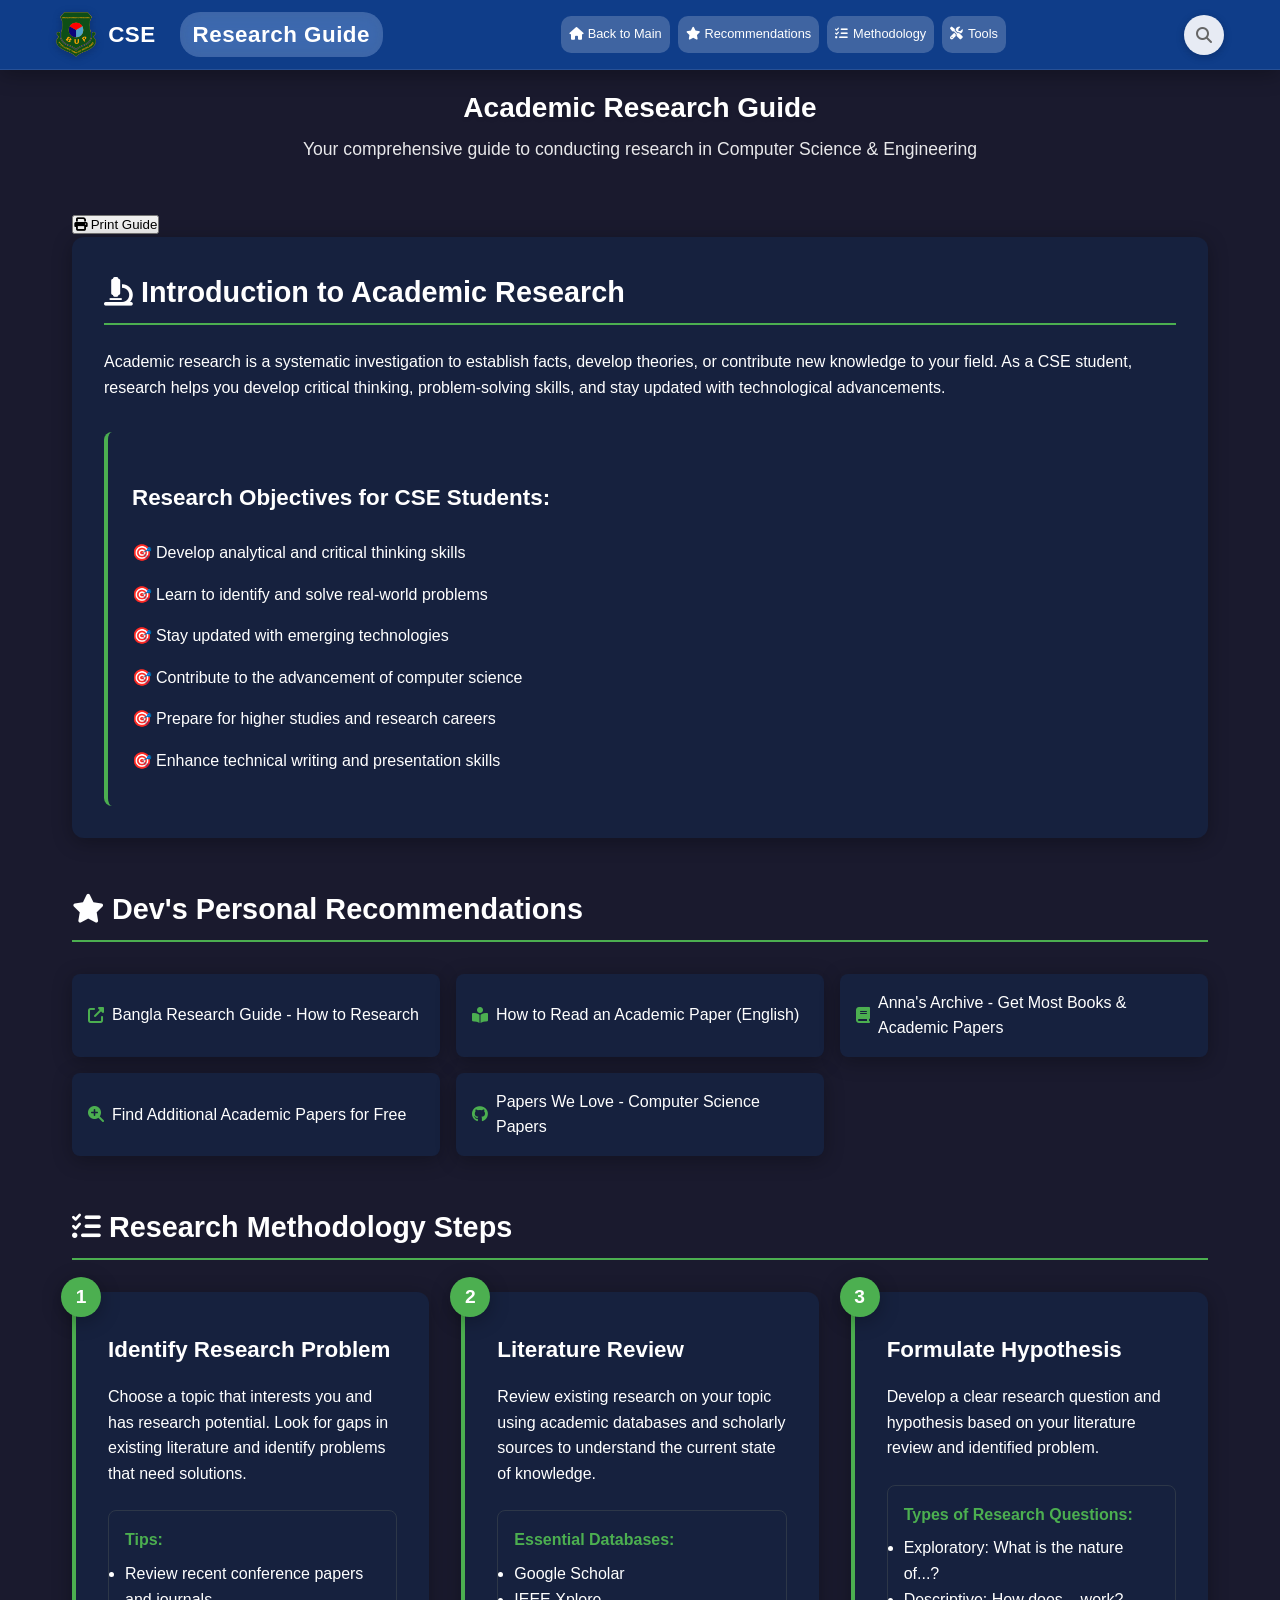
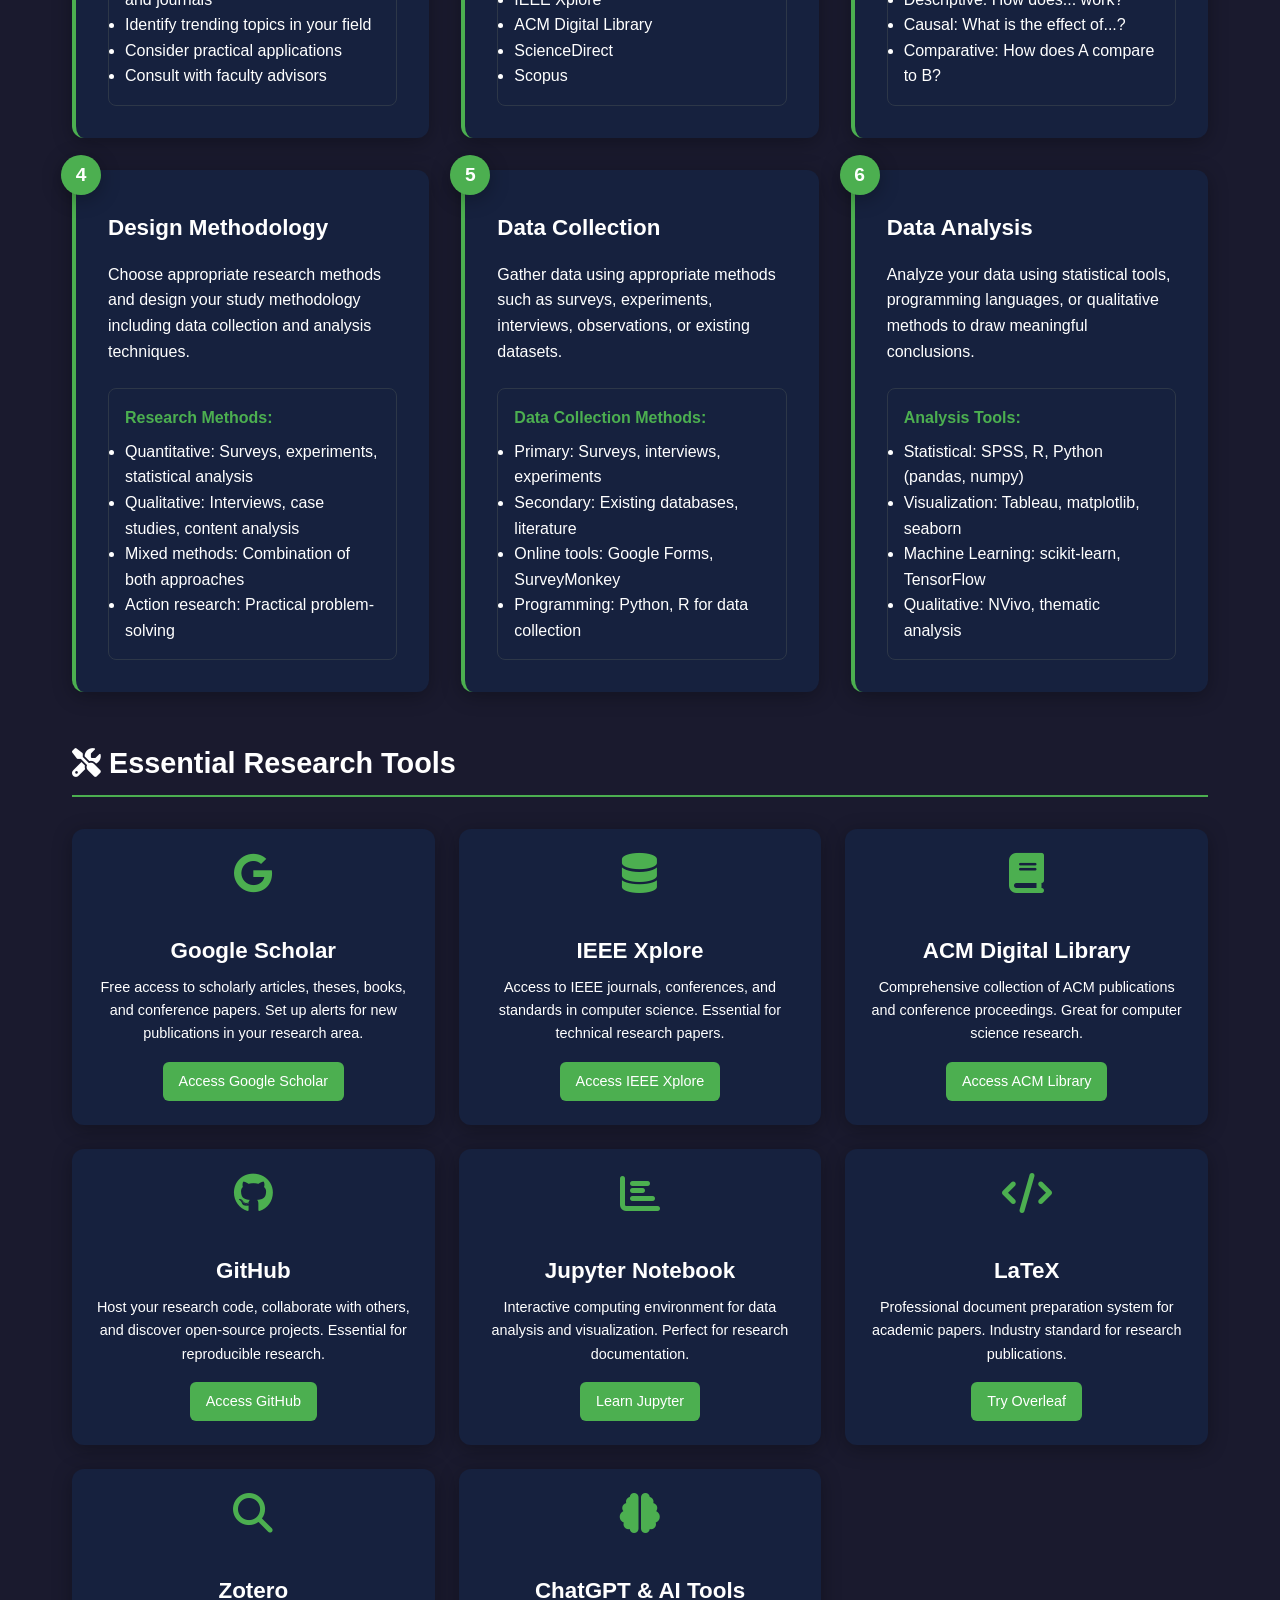
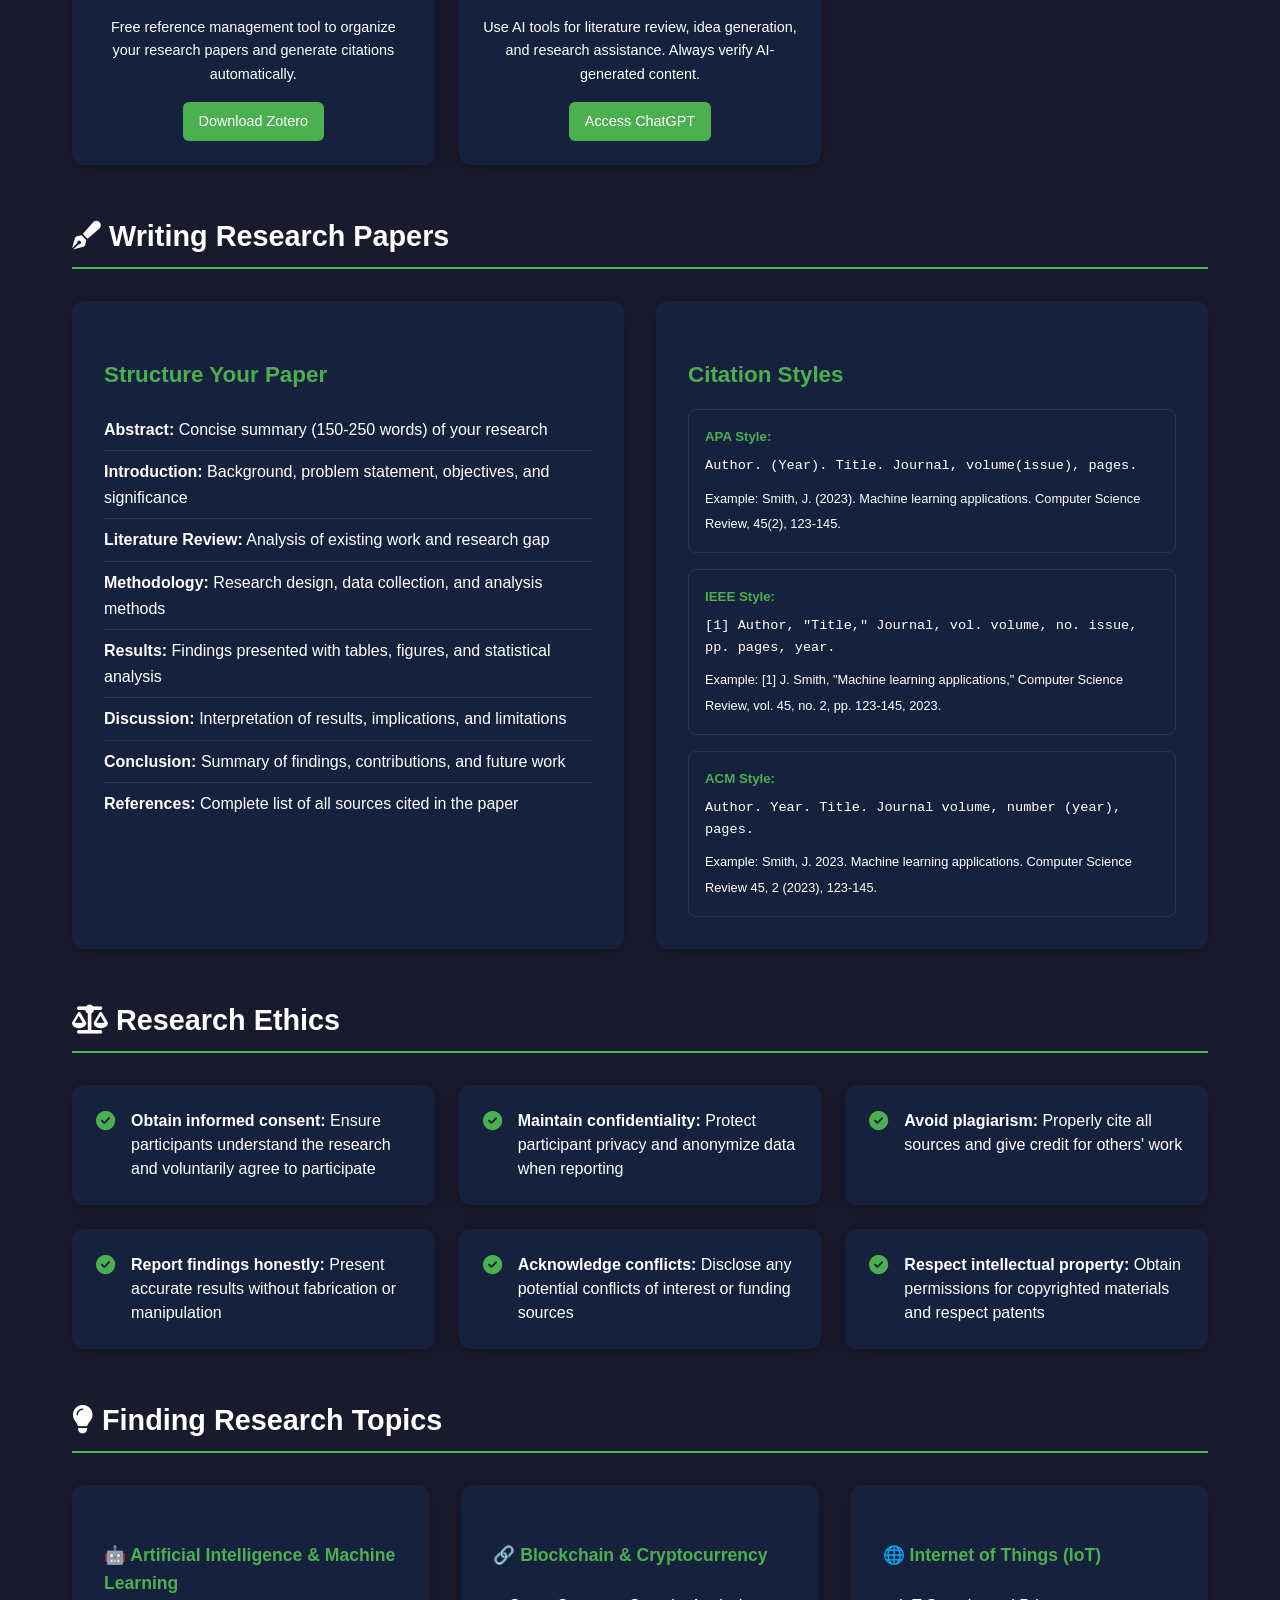
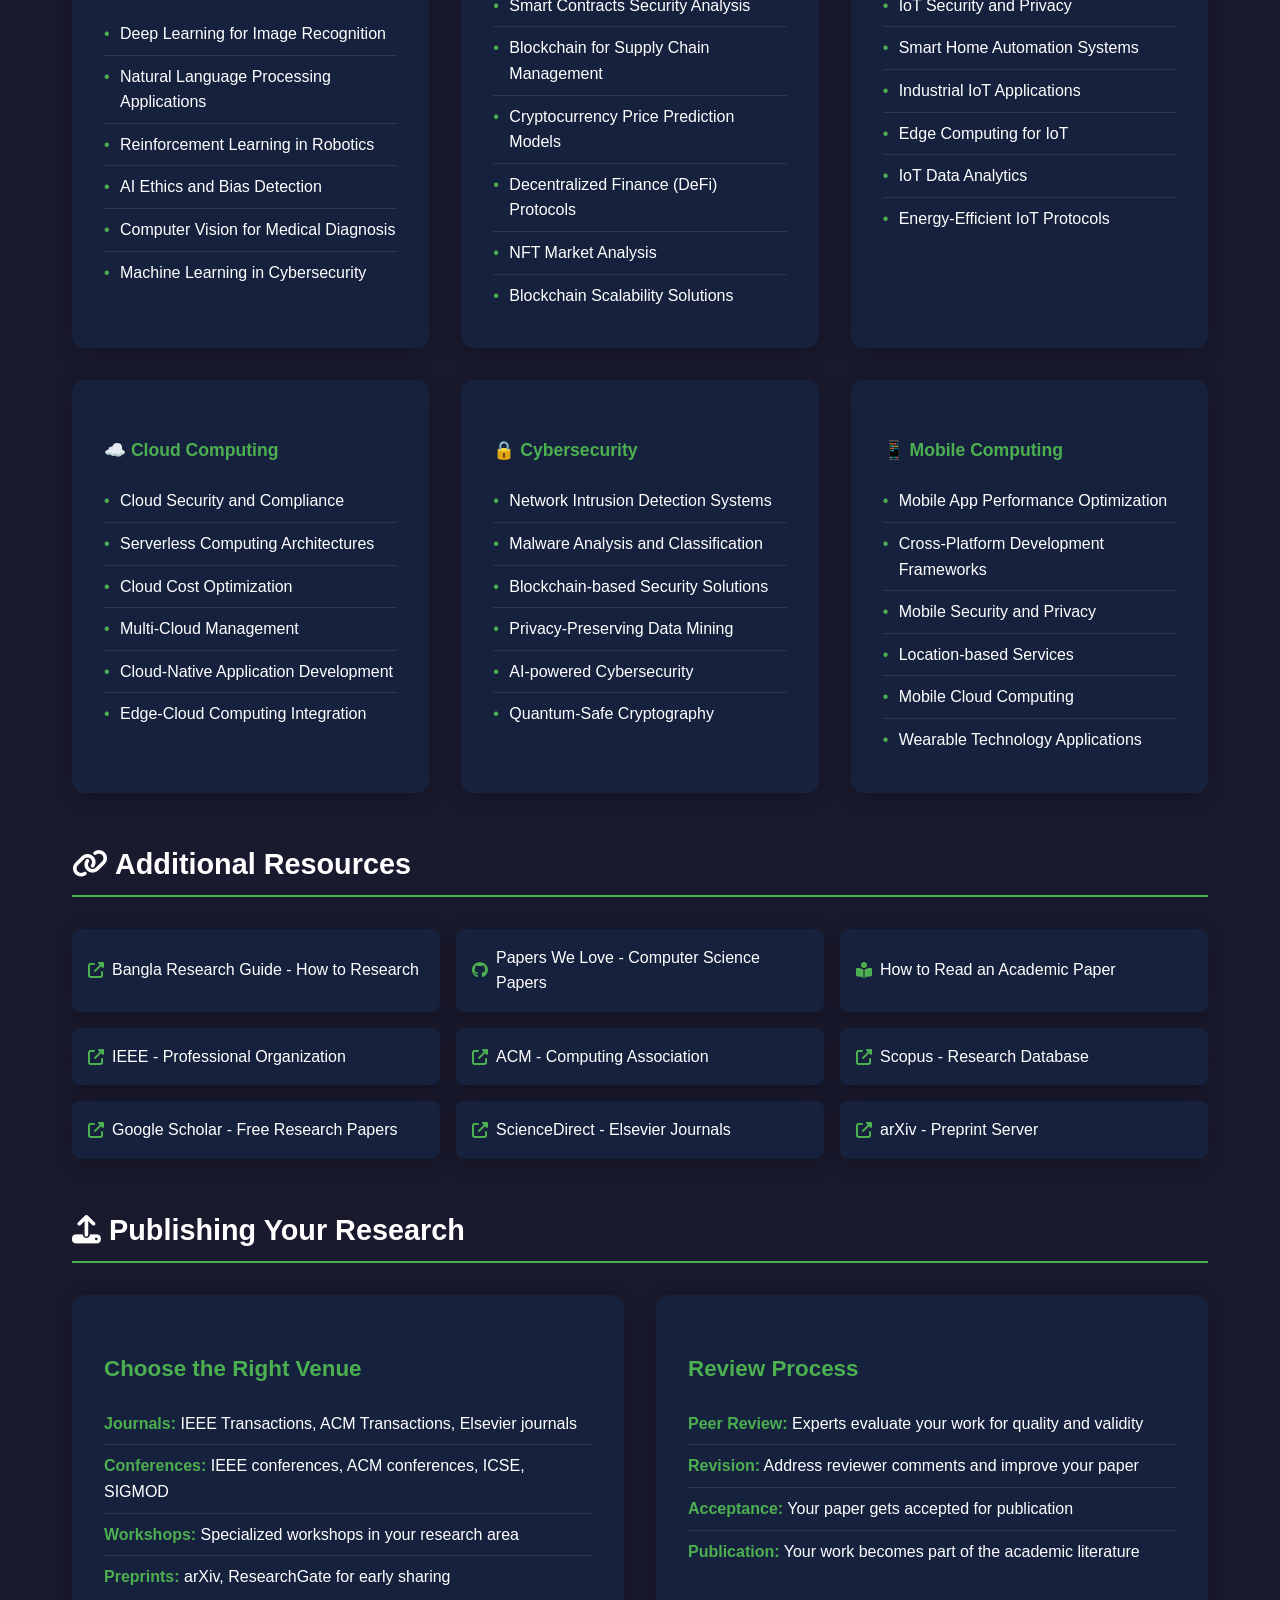
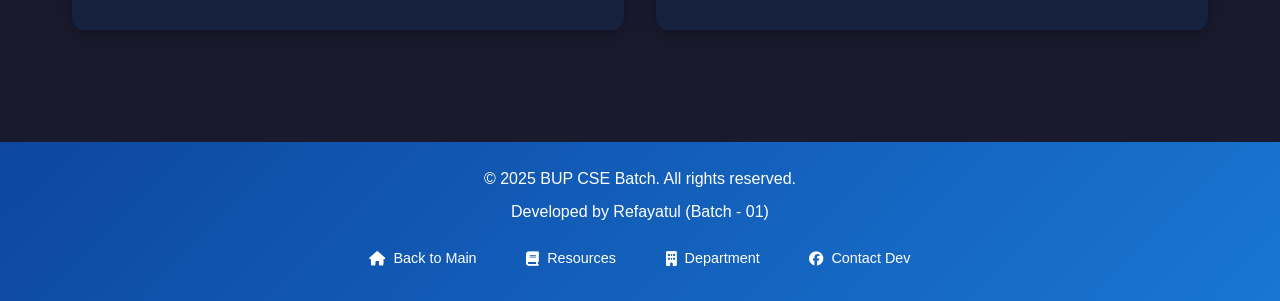
==== commit dd405434: "feat: add Open Graph tags and polish styles" ====
--- a/research-guide.html
+++ b/research-guide.html
@@ -5,6 +5,14 @@
     <meta charset="UTF-8">
     <meta name="viewport" content="width=device-width, initial-scale=1.0">
     <title>Academic Research Guide - BUP CSE</title>
+    
+    <!-- Open Graph / Facebook -->
+    <meta property="og:type" content="website">
+    <meta property="og:url" content="https://bupcse.pages.dev/research-guide.html">
+    <meta property="og:title" content="Academic Research Guide - BUP CSE">
+    <meta property="og:description" content="Comprehensive research methodology, tools, recommendations, and guidelines for CSE students at Bangladesh University of Professionals (BUP).">
+    <meta property="og:image" content="https://bupcse.pages.dev/assets/images/logo/BUP_Logopng.png">
+
     <link rel="icon" href="assets/images/logo/BUP_Logopng.png" type="image/png">
     <link rel="stylesheet" href="css/style.css">
     <link rel="stylesheet" href="css/research-guide.css">
--- a/css/style.css
+++ b/css/style.css
@@ -13,7 +13,8 @@
     --text-color: #333333;
     --border-color: #e9ecef;
     --shadow: 0 4px 15px rgba(0, 0, 0, 0.1);
-    --transition: all 0.3s cubic-bezier(0.4, 0, 0.2, 1);
+    --transition: all 0.4s cubic-bezier(0.23, 1, 0.32, 1);
+    --font-main: 'Plus Jakarta Sans', -apple-system, BlinkMacSystemFont, 'Segoe UI', Roboto, Oxygen, Ubuntu, Cantarell, 'Open Sans', 'Helvetica Neue', sans-serif;
 }
 
 /* Dark Mode Variables */
@@ -32,7 +33,7 @@
 }
 
 body {
-    font-family: 'Segoe UI', Tahoma, Geneva, Verdana, sans-serif;
+    font-family: var(--font-main);
     line-height: 1.6;
     background: var(--light-bg);
     color: var(--text-color);
@@ -428,35 +429,12 @@
 
 /* Hero Section */
 .hero {
-    background: linear-gradient(135deg, var(--secondary-color) 0%, var(--primary-color) 100%);
-    color: white;
-    padding: 2rem 1rem;
+    padding: 1rem 1rem !important;
     text-align: center;
     position: relative;
     overflow: hidden;
     animation: fadeIn 1s ease-out;
-}
-
-.hero::before {
-    content: '';
-    position: absolute;
-    top: -50%;
-    left: -50%;
-    width: 200%;
-    height: 200%;
-    background: radial-gradient(circle, rgba(255, 255, 255, 0.1) 0%, transparent 70%);
-    transform: rotate(30deg);
-    animation: rotate 20s linear infinite;
-}
-
-@keyframes rotate {
-    from {
-        transform: rotate(0deg);
-    }
-
-    to {
-        transform: rotate(360deg);
-    }
+    background: transparent;
 }
 
 .hero-content {
@@ -467,49 +445,52 @@
 }
 
 .hero h1 {
-    font-size: 2rem;
-    margin-bottom: 0.75rem;
-    text-shadow: 0 2px 4px rgba(0, 0, 0, 0.3);
-    animation: slideUp 0.8s ease-out;
+    font-size: 1.75rem;
+    margin-bottom: 0.25rem;
+    text-shadow: 0 2px 4px rgba(0, 0, 0, 0.1);
 }
 
 .hero p {
     font-size: 1.1rem;
-    margin-bottom: 1.5rem;
+    margin-bottom: 0;
     opacity: 0.9;
-    animation: slideUp 1s ease-out;
-}
-
-.hero-stats {
-    display: flex;
-    justify-content: center;
-    gap: 1.5rem;
-    flex-wrap: wrap;
-    margin-top: 1.5rem;
-}
-
-.stat-item {
-    display: flex;
-    flex-direction: column;
-    align-items: center;
-    gap: 0.5rem;
+}
+
+.hero-bg-blobs {
+    position: absolute;
+    top: 0; left: 0; width: 100%; height: 100%;
+    overflow: hidden;
+    z-index: 0;
+}
+
+.blob {
+    position: absolute;
+    filter: blur(60px);
+    border-radius: 50%;
+    opacity: 0.6;
+    animation: move 10s infinite alternate;
+}
+
+.blob-1 { top: -20%; left: -10%; width: 300px; height: 300px; background: #FF0080; animation-delay: 0s; }
+.blob-2 { bottom: -20%; right: -10%; width: 400px; height: 400px; background: #7928CA; animation-delay: 2s; }
+.blob-3 { top: 40%; left: 40%; width: 250px; height: 250px; background: #00BFA5; animation-delay: 4s; }
+
+@keyframes move {
+    from { transform: translate(0, 0) scale(1); }
+    to { transform: translate(50px, -50px) scale(1.1); }
+}
+
+.glass-panel {
     background: rgba(255, 255, 255, 0.1);
-    padding: 0.75rem 1.25rem;
+    backdrop-filter: blur(20px);
+    -webkit-backdrop-filter: blur(20px);
     border-radius: 12px;
-    backdrop-filter: blur(10px);
-    transition: var(--transition);
-    animation: fadeIn 1.2s ease-out;
-    box-shadow: 0 4px 12px rgba(0, 0, 0, 0.2);
-}
-
-.stat-item:hover {
-    transform: translateY(-5px);
-    background: rgba(255, 255, 255, 0.2);
-    box-shadow: 0 8px 25px rgba(0, 0, 0, 0.3);
-}
-
-.stat-item i {
-    font-size: 1.5rem;
+    border: 1px solid rgba(255, 255, 255, 0.2);
+    padding: 0.8rem 1.5rem;
+    box-shadow: 0 8px 32px 0 rgba(0, 0, 0, 0.3);
+    position: relative;
+    z-index: 2;
+    display: inline-block;
 }
 
 /* Mobile Quick Actions */
@@ -545,7 +526,7 @@
     text-decoration: none;
     font-weight: 600;
     cursor: pointer;
-    transition: var(--transition);
+    transition: transform 0.25s ease, box-shadow 0.25s ease, background 0.25s ease, color 0.25s ease;
     text-align: center;
     display: flex;
     flex-direction: column;
@@ -553,114 +534,12 @@
     gap: 0.75rem;
     box-shadow: 0 4px 15px rgba(0, 0, 0, 0.1);
     backdrop-filter: blur(10px);
-    animation: float 3s ease-in-out infinite;
-}
-
-@keyframes float {
-    0% {
-        transform: translateY(0px);
-    }
-
-    50% {
-        transform: translateY(-10px);
-    }
-
-    100% {
-        transform: translateY(0px);
-    }
 }
 
 .mobile-action-btn:hover {
     background: white;
-    transform: translateY(-5px);
-    box-shadow: 0 8px 25px rgba(0, 0, 0, 0.2);
+    box-shadow: 0 6px 20px rgba(0, 0, 0, 0.25);
     color: var(--primary-color);
-}
-
-/* Hero Section */
-.hero {
-    background: linear-gradient(135deg, var(--secondary-color) 0%, var(--primary-color) 100%);
-    color: white;
-    padding: 2rem 1rem;
-    text-align: center;
-    position: relative;
-    overflow: hidden;
-    animation: fadeIn 1s ease-out;
-}
-
-.hero::before {
-    content: '';
-    position: absolute;
-    top: -50%;
-    left: -50%;
-    width: 200%;
-    height: 200%;
-    background: radial-gradient(circle, rgba(255, 255, 255, 0.1) 0%, transparent 70%);
-    transform: rotate(30deg);
-    animation: rotate 20s linear infinite;
-}
-
-@keyframes rotate {
-    from {
-        transform: rotate(0deg);
-    }
-
-    to {
-        transform: rotate(360deg);
-    }
-}
-
-.hero-content {
-    position: relative;
-    z-index: 2;
-    max-width: 800px;
-    margin: 0 auto;
-}
-
-.hero h1 {
-    font-size: 2rem;
-    margin-bottom: 0.75rem;
-    text-shadow: 0 2px 4px rgba(0, 0, 0, 0.3);
-    animation: slideUp 0.8s ease-out;
-}
-
-.hero p {
-    font-size: 1.1rem;
-    margin-bottom: 1.5rem;
-    opacity: 0.9;
-    animation: slideUp 1s ease-out;
-}
-
-.hero-stats {
-    display: flex;
-    justify-content: center;
-    gap: 1.5rem;
-    flex-wrap: wrap;
-    margin-top: 1.5rem;
-}
-
-.stat-item {
-    display: flex;
-    flex-direction: column;
-    align-items: center;
-    gap: 0.5rem;
-    background: rgba(255, 255, 255, 0.1);
-    padding: 0.75rem 1.25rem;
-    border-radius: 12px;
-    backdrop-filter: blur(10px);
-    transition: var(--transition);
-    animation: fadeIn 1.2s ease-out;
-    box-shadow: 0 4px 12px rgba(0, 0, 0, 0.2);
-}
-
-.stat-item:hover {
-    transform: translateY(-5px);
-    background: rgba(255, 255, 255, 0.2);
-    box-shadow: 0 8px 25px rgba(0, 0, 0, 0.3);
-}
-
-.stat-item i {
-    font-size: 1.5rem;
 }
 
 /* Quick Actions */
@@ -690,7 +569,7 @@
     text-decoration: none;
     font-weight: 600;
     cursor: pointer;
-    transition: var(--transition);
+    transition: transform 0.25s ease, box-shadow 0.25s ease, background 0.25s ease, color 0.25s ease;
     text-align: center;
     display: flex;
     flex-direction: column;
@@ -698,21 +577,11 @@
     gap: 0.75rem;
     box-shadow: 0 4px 15px rgba(0, 0, 0, 0.1);
     backdrop-filter: blur(10px);
-    animation: float 3s ease-in-out infinite;
-}
-
-.action-btn:nth-child(2n) {
-    animation-delay: 0.5s;
-}
-
-.action-btn:nth-child(3n) {
-    animation-delay: 1s;
 }
 
 .action-btn:hover {
     background: white;
-    transform: translateY(-8px) scale(1.05);
-    box-shadow: 0 12px 25px rgba(0, 0, 0, 0.2);
+    box-shadow: 0 6px 20px rgba(0, 0, 0, 0.2);
     color: var(--primary-color);
 }
 
@@ -722,10 +591,10 @@
 
 /* Batch Selection Section */
 .batch-selection-container {
-    padding: 1.5rem 1rem;
+    padding: 1rem;
     text-align: center;
     background: linear-gradient(135deg, #f8f9fa 0%, #e9ecef 100%);
-    margin: 1.5rem 0;
+    margin: 0.5rem 0;
     border-radius: 20px;
     animation: fadeIn 0.9s ease-out;
 }
@@ -738,7 +607,7 @@
 .batch-selection-title {
     font-size: 1.5rem;
     font-weight: 700;
-    margin-bottom: 1.25rem;
+    margin-bottom: 0.75rem;
     color: var(--primary-color);
     text-shadow: 0 2px 4px rgba(0, 0, 0, 0.1);
 }
@@ -748,7 +617,7 @@
     justify-content: center;
     gap: 1rem;
     flex-wrap: wrap;
-    margin-bottom: 1rem;
+    margin-bottom: 0;
 }
 
 .batch-select-btn {
@@ -778,7 +647,6 @@
     background: var(--secondary-gradient);
     color: white;
     border-color: var(--secondary-color);
-    transform: translateY(-3px);
     box-shadow: 0 8px 20px rgba(0, 0, 0, 0.2);
 }
 
@@ -787,13 +655,12 @@
     color: white;
     border-color: var(--primary-color);
     box-shadow: 0 6px 20px rgba(13, 71, 161, 0.3);
-    transform: translateY(-2px);
 }
 
 /* Quick Resources */
 .resources-section {
     background: var(--light-bg);
-    padding: 2rem 1rem;
+    padding: 0.5rem 1rem 2rem;
     animation: fadeIn 1s ease-out;
 }
 
@@ -847,9 +714,7 @@
 }
 
 .resource-card:hover {
-    transform: translateY(-5px) scale(1.02);
     box-shadow: 0 12px 30px rgba(0, 0, 0, 0.15);
-    border-left-width: 8px;
 }
 
 .resource-icon {
@@ -910,20 +775,21 @@
 
 /* Routine Buttons Container */
 #routineButtons {
-    text-align: center;
-    margin: 20px 0;
+    display: flex;
+    justify-content: center;
+    gap: 1rem;
+    flex-wrap: wrap;
+    margin: 0.75rem auto 1rem;
     padding: 0 1rem;
+    max-width: 1200px;
     animation: slideUp 0.5s ease-out;
 }
 
 #routineButtons .resource-card {
-    display: inline-flex;
-    width: auto;
-    padding: 0.9rem 1.3rem;
-    margin: 0 8px;
-    font-size: 0.9rem;
-    border-left-width: 4px;
-    background: linear-gradient(135deg, var(--card-bg) 0%, #f0f8ff 100%);
+    flex: 1;
+    min-width: 250px;
+    max-width: 450px;
+    margin: 0;
 }
 
 #routineButtons .resource-icon {
@@ -957,20 +823,25 @@
 
 .accordion-header {
     background: linear-gradient(90deg, var(--card-bg) 0%, rgba(13, 71, 161, 0.05) 100%);
-    padding: 1.3rem 1.8rem;
+    padding: 1.1rem 1.5rem;
     cursor: pointer;
     display: flex;
     justify-content: space-between;
     align-items: center;
     transition: var(--transition);
-    font-weight: 600;
-    font-size: 1.1rem;
+    font-weight: 700;
+    font-size: 1.05rem;
     color: var(--text-color);
+    letter-spacing: -0.02em;
 }
 
 .accordion-header:hover {
     background: linear-gradient(90deg, var(--card-bg) 0%, rgba(13, 71, 161, 0.1) 100%);
-    transform: translateX(5px);
+}
+
+.accordion-item.active .accordion-header {
+    background: rgba(13, 71, 161, 0.1);
+    box-shadow: inset 4px 0 0 var(--primary-color);
 }
 
 .accordion-title {
@@ -980,9 +851,9 @@
 }
 
 .accordion-arrow {
-    width: 1.5rem;
-    height: 1.5rem;
-    transition: var(--transition);
+    width: 1.25rem;
+    height: 1.25rem;
+    transition: transform 0.5s cubic-bezier(0.34, 1.56, 0.64, 1);
     color: var(--primary-color);
 }
 
@@ -991,15 +862,26 @@
 }
 
 .accordion-content {
-    max-height: 0;
+    display: grid;
+    grid-template-rows: 0fr;
+    transition: grid-template-rows 0.5s cubic-bezier(0.33, 1, 0.68, 1);
+    background: var(--light-bg);
+}
+
+.accordion-content > div {
     overflow: hidden;
-    transition: max-height 0.6s cubic-bezier(0.4, 0, 0.2, 1);
-    background: var(--light-bg);
+    padding: 0 1.5rem;
+    transition: padding 0.5s cubic-bezier(0.33, 1, 0.68, 1), opacity 0.4s ease;
+    opacity: 0;
 }
 
 .accordion-content.open {
-    max-height: 1000px;
-    padding: 1.8rem;
+    grid-template-rows: 1fr;
+}
+
+.accordion-content.open > div {
+    padding: 1.5rem;
+    opacity: 1;
 }
 
 .material-links {
@@ -1026,9 +908,7 @@
 }
 
 .material-link:hover {
-    transform: translateX(8px);
     box-shadow: 0 6px 20px rgba(0, 0, 0, 0.15);
-    border-left-width: 8px;
 }
 
 .material-icon {
@@ -1080,7 +960,6 @@
 
 .faq-question:hover {
     background: linear-gradient(90deg, var(--card-bg) 0%, rgba(0, 128, 128, 0.1) 100%);
-    transform: translateX(5px);
 }
 
 .faq-answer {
@@ -1711,3 +1590,308 @@
         }
     }
 }
+
+
+/* --- MODERN UI UX --- */
+.glass-panel {
+    background: rgba(255, 255, 255, 0.1);
+    backdrop-filter: blur(20px);
+    -webkit-backdrop-filter: blur(20px);
+    border-radius: 12px;
+    border: 1px solid rgba(255, 255, 255, 0.2);
+    padding: 0.8rem 1.5rem;
+    box-shadow: 0 8px 32px 0 rgba(0, 0, 0, 0.3);
+    position: relative;
+    z-index: 2;
+    display: inline-block;
+}
+
+.hero-bg-blobs {
+    position: absolute;
+    top: 0; left: 0; width: 100%; height: 100%;
+    overflow: hidden;
+    z-index: 0;
+}
+
+.blob {
+    position: absolute;
+    filter: blur(60px);
+    border-radius: 50%;
+    opacity: 0.6;
+    animation: move 10s infinite alternate;
+}
+
+.blob-1 { top: -20%; left: -10%; width: 300px; height: 300px; background: #FF0080; animation-delay: 0s; }
+.blob-2 { bottom: -20%; right: -10%; width: 400px; height: 400px; background: #7928CA; animation-delay: 2s; }
+.blob-3 { top: 40%; left: 40%; width: 250px; height: 250px; background: #00BFA5; animation-delay: 4s; }
+
+@keyframes move {
+    from { transform: translate(0, 0) scale(1); }
+    to { transform: translate(50px, -50px) scale(1.1); }
+}
+
+header { background: rgba(13, 71, 161, 0.8) !important; backdrop-filter: blur(15px); border-bottom: 1px solid rgba(255,255,255,0.1); }
+.hero { padding: 1rem 1rem !important; }
+.hero h1 { font-size: 1.75rem; margin-bottom: 0.25rem; }
+.hero p { margin-bottom: 0; }
+.action-btn { transition: background 0.25s ease, box-shadow 0.25s ease, color 0.25s ease; }
+.action-btn:hover { background: rgba(255, 255, 255, 1); box-shadow: 0 10px 25px rgba(0, 0, 0, 0.2); color: var(--primary-color); }
+.batch-select-btn { transition: all 0.3s cubic-bezier(0.175, 0.885, 0.32, 1.275); }
+.batch-select-btn.selected { box-shadow: 0 0 20px rgba(13, 71, 161, 0.5); }
+
+/* --- MOBILE Hero Responsive Fixes --- */
+@media (max-width: 768px) {
+    .glass-panel {
+        padding: 0.8rem;
+        margin: 0 !important;
+    }
+    .hero {
+        padding: 0.8rem 0.5rem !important;
+    }
+    .blob {
+        filter: blur(40px);
+    }
+    .blob-1 { width: 200px; height: 200px; }
+    .blob-2 { width: 250px; height: 250px; }
+    .blob-3 { width: 150px; height: 150px; }
+    .hero h1 {
+        font-size: 1.5rem;
+    }
+}
+
+/* --- VERTICAL SPACE REDUCTION --- */
+.quick-actions {
+    margin: 0.5rem 0;
+    padding: 1rem;
+}
+
+.mobile-quick-actions {
+    margin: 0.5rem 1rem;
+    padding: 1rem;
+}
+
+.resources-section {
+    padding-top: 1rem; /* Reduced from 2rem */
+}
+
+/* --- SPOTLIGHT SEARCH MODAL --- */
+.spotlight-modal {
+    display: none;
+    position: fixed;
+    z-index: 10000;
+    left: 0;
+    top: 0;
+    width: 100%;
+    height: 100%;
+    background: rgba(0, 0, 0, 0.4);
+    backdrop-filter: blur(10px);
+    -webkit-backdrop-filter: blur(10px);
+    animation: fadeIn 0.3s ease-out;
+}
+
+.spotlight-content {
+    position: relative;
+    top: 15%;
+    background: var(--card-bg);
+    margin: 0 auto;
+    width: 90%;
+    max-width: 650px;
+    border-radius: 16px;
+    box-shadow: 0 25px 50px -12px rgba(0, 0, 0, 0.5);
+    border: 1px solid var(--border-color);
+    overflow: hidden;
+    display: flex;
+    flex-direction: column;
+}
+
+.spotlight-search-box {
+    display: flex;
+    align-items: center;
+    padding: 1.25rem 1.5rem;
+    border-bottom: 1px solid var(--border-color);
+    gap: 1rem;
+}
+
+.spotlight-search-box i {
+    font-size: 1.25rem;
+    color: var(--primary-color);
+}
+
+#spotlightSearchInput {
+    flex-grow: 1;
+    border: none;
+    background: transparent;
+    color: var(--text-color);
+    font-size: 1.25rem;
+    outline: none;
+    width: 100%;
+}
+
+.spotlight-close {
+    font-size: 1.5rem;
+    color: var(--text-color);
+    cursor: pointer;
+    opacity: 0.5;
+    transition: opacity 0.2s;
+}
+
+.spotlight-close:hover {
+    opacity: 1;
+}
+
+.spotlight-results {
+    max-height: 400px;
+    overflow-y: auto;
+    padding: 0.5rem;
+}
+
+.spotlight-result-item {
+    display: flex;
+    align-items: center;
+    padding: 0.75rem 1rem;
+    border-radius: 8px;
+    text-decoration: none;
+    color: var(--text-color);
+    gap: 1rem;
+    transition: all 0.2s;
+    margin-bottom: 0.25rem;
+}
+
+.spotlight-result-item:hover, .spotlight-result-item.selected {
+    background: rgba(13, 71, 161, 0.1);
+    transform: translateX(5px);
+}
+
+.spotlight-result-item i {
+    font-size: 1.1rem;
+    color: var(--primary-color);
+    width: 24px;
+    text-align: center;
+}
+
+.spotlight-result-info {
+    display: flex;
+    flex-direction: column;
+    gap: 0.2rem;
+}
+
+.spotlight-result-title {
+    font-weight: 600;
+    font-size: 1rem;
+}
+
+.spotlight-result-meta {
+    font-size: 0.75rem;
+    opacity: 0.6;
+}
+
+.spotlight-footer {
+    padding: 0.75rem 1.5rem;
+    background: rgba(0, 0, 0, 0.05);
+    border-top: 1px solid var(--border-color);
+    display: flex;
+    gap: 1.5rem;
+    font-size: 0.7rem;
+    opacity: 0.7;
+}
+
+.spotlight-footer kbd {
+    background: var(--border-color);
+    padding: 2px 4px;
+    border-radius: 4px;
+    font-family: inherit;
+    font-weight: 600;
+}
+
+@media (max-width: 768px) {
+    .spotlight-content {
+        top: 10%;
+    }
+}
+
+/* --- NEXT-GEN RESOURCE CARDS --- */
+.resource-card, .material-link, #routineButtons .resource-card {
+    display: flex;
+    justify-content: space-between;
+    align-items: center;
+    padding: 1rem 1.25rem !important;
+    gap: 1rem;
+    background: var(--card-bg) !important;
+    border-radius: 12px !important;
+    border: 1px solid var(--border-color) !important;
+    border-left: 5px solid var(--primary-color) !important;
+    box-shadow: 0 4px 6px rgba(0,0,0,0.05) !important;
+    transition: all 0.3s ease !important;
+    text-decoration: none;
+    flex-wrap: nowrap;
+}
+.resource-card:hover, .material-link:hover {
+    box-shadow: 0 10px 20px rgba(0,0,0,0.1) !important;
+    border-color: var(--primary-color) !important;
+}
+.rc-info {
+    display: flex;
+    flex-direction: column;
+    gap: 0.5rem;
+    align-items: flex-start;
+    flex-grow: 1;
+    overflow: hidden;
+}
+.rc-title {
+    font-weight: 600;
+    color: var(--text-color);
+    line-height: 1.3;
+    font-size: 0.95rem;
+    display: -webkit-box;
+    -webkit-line-clamp: 2;
+    -webkit-box-orient: vertical;
+    overflow: hidden;
+}
+.rc-badge {
+    font-size: 0.70rem;
+    padding: 3px 8px;
+    border-radius: 6px;
+    font-weight: 700;
+    display: inline-flex;
+    align-items: center;
+    gap: 5px;
+    text-transform: uppercase;
+    letter-spacing: 0.5px;
+}
+.badge-drive { background: rgba(13, 71, 161, 0.1); color: var(--primary-color); }
+.badge-file { background: rgba(25, 118, 210, 0.1); color: #1976d2; }
+.badge-pdf { background: rgba(220, 53, 69, 0.1); color: #dc3545; }
+.badge-routine { background: rgba(40, 167, 69, 0.1); color: #28a745; }
+.badge-link { background: rgba(108, 117, 125, 0.1); color: #6c757d; }
+
+.rc-actions {
+    display: flex;
+    align-items: center;
+    gap: 0.5rem;
+    flex-shrink: 0;
+}
+.rc-btn {
+    width: 36px;
+    height: 36px;
+    border-radius: 50%;
+    display: flex;
+    align-items: center;
+    justify-content: center;
+    background: rgba(13, 71, 161, 0.05);
+    color: var(--primary-color);
+    transition: all 0.2s cubic-bezier(0.175, 0.885, 0.32, 1.275);
+    cursor: pointer;
+    font-size: 1.1rem;
+}
+.rc-btn:hover {
+    background: var(--primary-color);
+    color: white;
+    transform: scale(1.1);
+}
+.rc-btn.bookmarked {
+    background: rgba(255, 215, 0, 0.15) !important;
+    color: #ffd700 !important;
+    text-shadow: 0 0 5px rgba(255, 215, 0, 0.5);
+}
+.resource-icon, .material-icon { display: none !important; }
+
--- a/css/research-guide.css
+++ b/css/research-guide.css
@@ -408,8 +408,73 @@
     color: var(--accent-color);
 }
 
-/* Responsive Design */
+/* Mobile Navigation */
 @media (max-width: 768px) {
+    /* Hide desktop nav-links on mobile */
+    .nav-links {
+        display: none !important;
+    }
+
+    /* Mobile menu should be hidden by default, shown only when active */
+    .mobile-menu {
+        display: none;
+    }
+
+    .mobile-menu.active {
+        display: block;
+    }
+
+    /* Adjust header for mobile */
+    .nav-container {
+        padding: 0.5rem;
+        flex-wrap: nowrap;
+    }
+
+    .logo {
+        min-width: auto;
+        flex-shrink: 0;
+    }
+
+    .logo span {
+        font-size: 1.2rem;
+    }
+
+    .batch-indicator {
+        font-size: 0.7rem;
+        padding: 0.2rem 0.5rem;
+    }
+
+    /* Adjust search for mobile */
+    .search-container-nav {
+        width: 35px;
+    }
+
+    .search-container-nav.active {
+        width: 150px;
+    }
+
+    .search-wrapper-nav {
+        height: 35px;
+    }
+
+    .search-icon-nav {
+        left: 10px;
+        font-size: 14px;
+    }
+
+    #resourceSearchNav {
+        padding: 8px 30px 8px 30px;
+        font-size: 12px;
+    }
+
+    .clear-search-nav {
+        right: 8px;
+        font-size: 14px;
+        width: 20px;
+        height: 20px;
+    }
+
+    /* Content adjustments for mobile */
     .research-content {
         padding: 0 1rem;
     }
@@ -446,6 +511,23 @@
     .research-content h4 {
         font-size: 1.2rem;
     }
+
+    /* Improve touch targets for mobile */
+    .resource-link {
+        padding: 1.2rem 1rem;
+        min-height: 44px; /* iOS touch target minimum */
+    }
+
+    .tool-link {
+        padding: 0.6rem 1.2rem;
+        min-height: 44px;
+    }
+
+    /* Mobile menu improvements */
+    .mobile-menu a {
+        padding: 1rem;
+        font-size: 0.95rem;
+    }
 }
 
 @media (max-width: 480px) {
